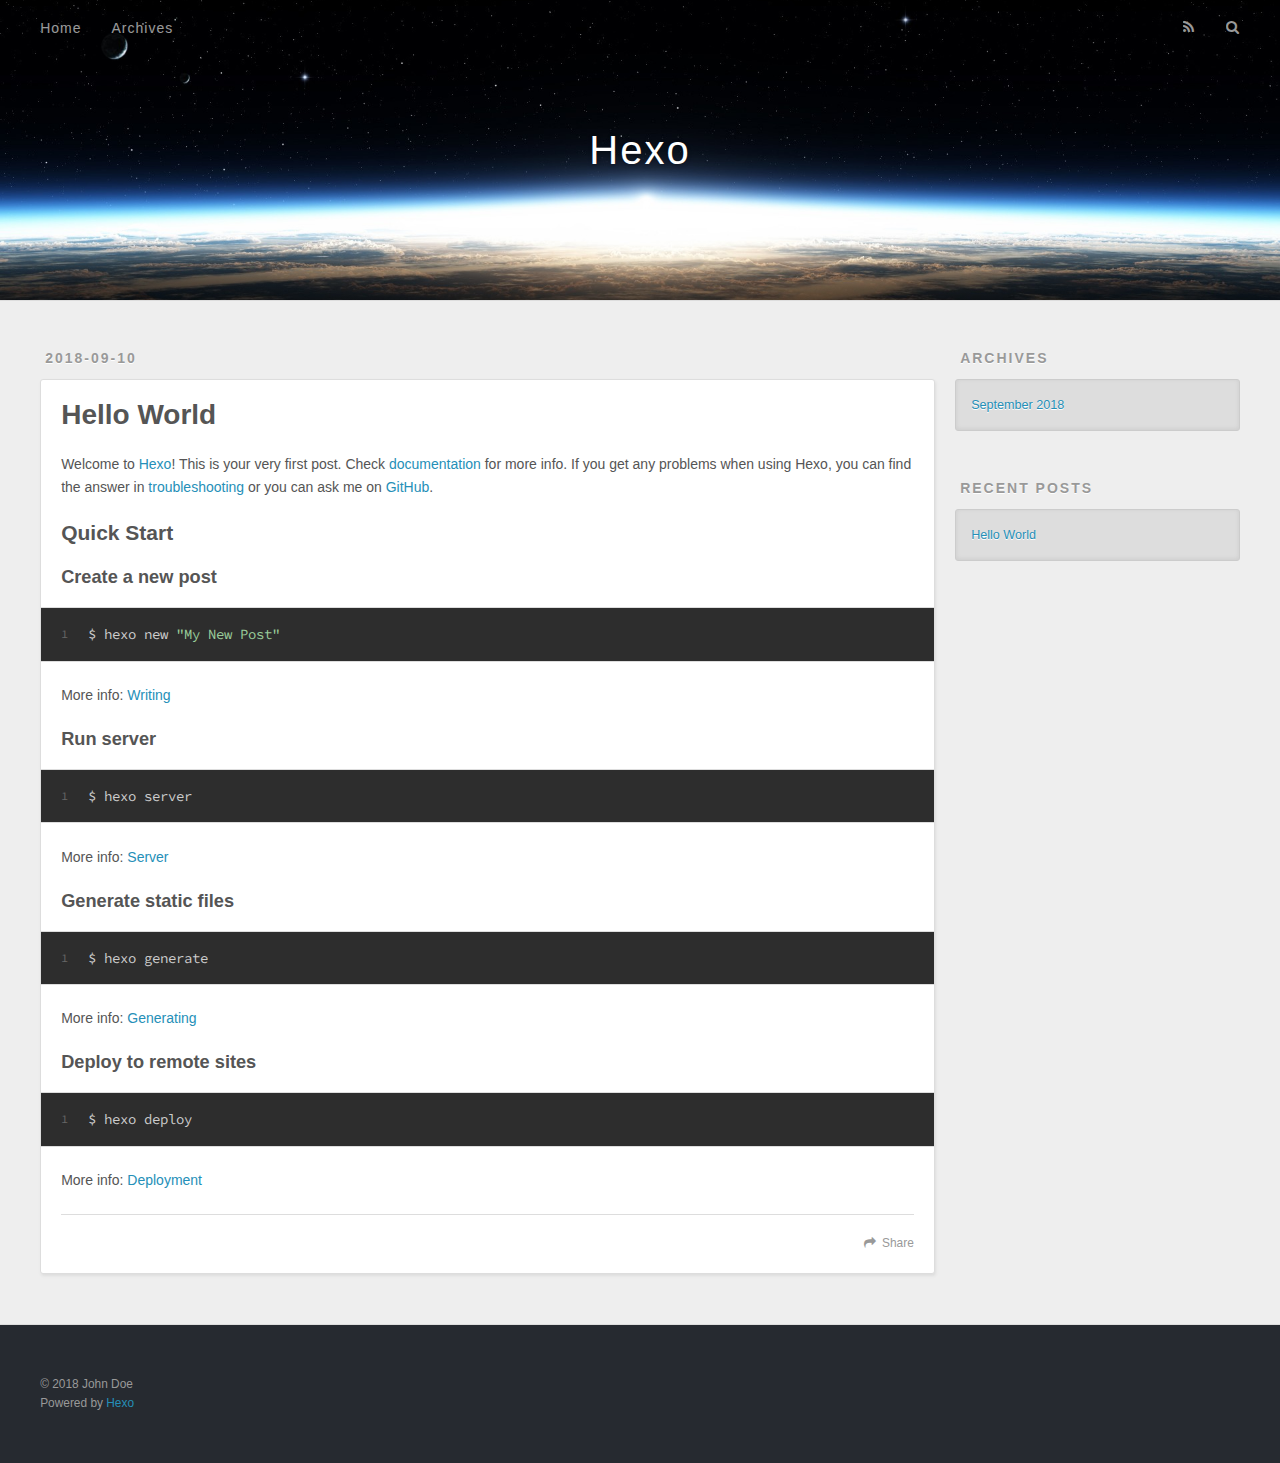
==== index.html @ 46e2b0de "Site updated: 2018-09-10 14:14:48" ====
<!DOCTYPE html>
<html>
<head>
  <meta charset="utf-8">
  

  
  <title>Hexo</title>
  <meta name="viewport" content="width=device-width, initial-scale=1, maximum-scale=1">
  <meta property="og:type" content="website">
<meta property="og:title" content="Hexo">
<meta property="og:url" content="http://yoursite.com/index.html">
<meta property="og:site_name" content="Hexo">
<meta property="og:locale" content="default">
<meta name="twitter:card" content="summary">
<meta name="twitter:title" content="Hexo">
  
    <link rel="alternate" href="/atom.xml" title="Hexo" type="application/atom+xml">
  
  
    <link rel="icon" href="/favicon.png">
  
  
    <link href="//fonts.googleapis.com/css?family=Source+Code+Pro" rel="stylesheet" type="text/css">
  
  <link rel="stylesheet" href="/css/style.css">
</head>

<body>
  <div id="container">
    <div id="wrap">
      <header id="header">
  <div id="banner"></div>
  <div id="header-outer" class="outer">
    <div id="header-title" class="inner">
      <h1 id="logo-wrap">
        <a href="/" id="logo">Hexo</a>
      </h1>
      
    </div>
    <div id="header-inner" class="inner">
      <nav id="main-nav">
        <a id="main-nav-toggle" class="nav-icon"></a>
        
          <a class="main-nav-link" href="/">Home</a>
        
          <a class="main-nav-link" href="/archives">Archives</a>
        
      </nav>
      <nav id="sub-nav">
        
          <a id="nav-rss-link" class="nav-icon" href="/atom.xml" title="RSS Feed"></a>
        
        <a id="nav-search-btn" class="nav-icon" title="Search"></a>
      </nav>
      <div id="search-form-wrap">
        <form action="//google.com/search" method="get" accept-charset="UTF-8" class="search-form"><input type="search" name="q" class="search-form-input" placeholder="Search"><button type="submit" class="search-form-submit">&#xF002;</button><input type="hidden" name="sitesearch" value="http://yoursite.com"></form>
      </div>
    </div>
  </div>
</header>
      <div class="outer">
        <section id="main">
  
    <article id="post-hello-world" class="article article-type-post" itemscope itemprop="blogPost">
  <div class="article-meta">
    <a href="/2018/09/10/hello-world/" class="article-date">
  <time datetime="2018-09-10T01:48:00.500Z" itemprop="datePublished">2018-09-10</time>
</a>
    
  </div>
  <div class="article-inner">
    
    
      <header class="article-header">
        
  
    <h1 itemprop="name">
      <a class="article-title" href="/2018/09/10/hello-world/">Hello World</a>
    </h1>
  

      </header>
    
    <div class="article-entry" itemprop="articleBody">
      
        <p>Welcome to <a href="https://hexo.io/" target="_blank" rel="noopener">Hexo</a>! This is your very first post. Check <a href="https://hexo.io/docs/" target="_blank" rel="noopener">documentation</a> for more info. If you get any problems when using Hexo, you can find the answer in <a href="https://hexo.io/docs/troubleshooting.html" target="_blank" rel="noopener">troubleshooting</a> or you can ask me on <a href="https://github.com/hexojs/hexo/issues" target="_blank" rel="noopener">GitHub</a>.</p>
<h2 id="Quick-Start"><a href="#Quick-Start" class="headerlink" title="Quick Start"></a>Quick Start</h2><h3 id="Create-a-new-post"><a href="#Create-a-new-post" class="headerlink" title="Create a new post"></a>Create a new post</h3><figure class="highlight bash"><table><tr><td class="gutter"><pre><span class="line">1</span><br></pre></td><td class="code"><pre><span class="line">$ hexo new <span class="string">"My New Post"</span></span><br></pre></td></tr></table></figure>
<p>More info: <a href="https://hexo.io/docs/writing.html" target="_blank" rel="noopener">Writing</a></p>
<h3 id="Run-server"><a href="#Run-server" class="headerlink" title="Run server"></a>Run server</h3><figure class="highlight bash"><table><tr><td class="gutter"><pre><span class="line">1</span><br></pre></td><td class="code"><pre><span class="line">$ hexo server</span><br></pre></td></tr></table></figure>
<p>More info: <a href="https://hexo.io/docs/server.html" target="_blank" rel="noopener">Server</a></p>
<h3 id="Generate-static-files"><a href="#Generate-static-files" class="headerlink" title="Generate static files"></a>Generate static files</h3><figure class="highlight bash"><table><tr><td class="gutter"><pre><span class="line">1</span><br></pre></td><td class="code"><pre><span class="line">$ hexo generate</span><br></pre></td></tr></table></figure>
<p>More info: <a href="https://hexo.io/docs/generating.html" target="_blank" rel="noopener">Generating</a></p>
<h3 id="Deploy-to-remote-sites"><a href="#Deploy-to-remote-sites" class="headerlink" title="Deploy to remote sites"></a>Deploy to remote sites</h3><figure class="highlight bash"><table><tr><td class="gutter"><pre><span class="line">1</span><br></pre></td><td class="code"><pre><span class="line">$ hexo deploy</span><br></pre></td></tr></table></figure>
<p>More info: <a href="https://hexo.io/docs/deployment.html" target="_blank" rel="noopener">Deployment</a></p>

      
    </div>
    <footer class="article-footer">
      <a data-url="http://yoursite.com/2018/09/10/hello-world/" data-id="cjlvmq4vu0000yovzujgvugyr" class="article-share-link">Share</a>
      
      
    </footer>
  </div>
  
</article>


  


</section>
        
          <aside id="sidebar">
  
    

  
    

  
    
  
    
  <div class="widget-wrap">
    <h3 class="widget-title">Archives</h3>
    <div class="widget">
      <ul class="archive-list"><li class="archive-list-item"><a class="archive-list-link" href="/archives/2018/09/">September 2018</a></li></ul>
    </div>
  </div>


  
    
  <div class="widget-wrap">
    <h3 class="widget-title">Recent Posts</h3>
    <div class="widget">
      <ul>
        
          <li>
            <a href="/2018/09/10/hello-world/">Hello World</a>
          </li>
        
      </ul>
    </div>
  </div>

  
</aside>
        
      </div>
      <footer id="footer">
  
  <div class="outer">
    <div id="footer-info" class="inner">
      &copy; 2018 John Doe<br>
      Powered by <a href="http://hexo.io/" target="_blank">Hexo</a>
    </div>
  </div>
</footer>
    </div>
    <nav id="mobile-nav">
  
    <a href="/" class="mobile-nav-link">Home</a>
  
    <a href="/archives" class="mobile-nav-link">Archives</a>
  
</nav>
    

<script src="//ajax.googleapis.com/ajax/libs/jquery/2.0.3/jquery.min.js"></script>


  <link rel="stylesheet" href="/fancybox/jquery.fancybox.css">
  <script src="/fancybox/jquery.fancybox.pack.js"></script>


<script src="/js/script.js"></script>



  </div>
</body>
</html>
---- css/style.css ----
body {
  width: 100%;
}
body:before,
body:after {
  content: "";
  display: table;
}
body:after {
  clear: both;
}
html,
body,
div,
span,
applet,
object,
iframe,
h1,
h2,
h3,
h4,
h5,
h6,
p,
blockquote,
pre,
a,
abbr,
acronym,
address,
big,
cite,
code,
del,
dfn,
em,
img,
ins,
kbd,
q,
s,
samp,
small,
strike,
strong,
sub,
sup,
tt,
var,
dl,
dt,
dd,
ol,
ul,
li,
fieldset,
form,
label,
legend,
table,
caption,
tbody,
tfoot,
thead,
tr,
th,
td {
  margin: 0;
  padding: 0;
  border: 0;
  outline: 0;
  font-weight: inherit;
  font-style: inherit;
  font-family: inherit;
  font-size: 100%;
  vertical-align: baseline;
}
body {
  line-height: 1;
  color: #000;
  background: #fff;
}
ol,
ul {
  list-style: none;
}
table {
  border-collapse: separate;
  border-spacing: 0;
  vertical-align: middle;
}
caption,
th,
td {
  text-align: left;
  font-weight: normal;
  vertical-align: middle;
}
a img {
  border: none;
}
input,
button {
  margin: 0;
  padding: 0;
}
input::-moz-focus-inner,
button::-moz-focus-inner {
  border: 0;
  padding: 0;
}
@font-face {
  font-family: FontAwesome;
  font-style: normal;
  font-weight: normal;
  src: url("fonts/fontawesome-webfont.eot?v=#4.0.3");
  src: url("fonts/fontawesome-webfont.eot?#iefix&v=#4.0.3") format("embedded-opentype"), url("fonts/fontawesome-webfont.woff?v=#4.0.3") format("woff"), url("fonts/fontawesome-webfont.ttf?v=#4.0.3") format("truetype"), url("fonts/fontawesome-webfont.svg#fontawesomeregular?v=#4.0.3") format("svg");
}
html,
body,
#container {
  height: 100%;
}
body {
  background: #eee;
  font: 14px -apple-system, BlinkMacSystemFont, "Segoe UI", "Roboto", "Oxygen", "Ubuntu", "Cantarell", "Fira Sans", "Droid Sans", "Helvetica Neue", sans-serif;
  -webkit-text-size-adjust: 100%;
}
.outer {
  max-width: 1220px;
  margin: 0 auto;
  padding: 0 20px;
}
.outer:before,
.outer:after {
  content: "";
  display: table;
}
.outer:after {
  clear: both;
}
.inner {
  display: inline;
  float: left;
  width: 98.33333333333333%;
  margin: 0 0.833333333333333%;
}
.left,
.alignleft {
  float: left;
}
.right,
.alignright {
  float: right;
}
.clear {
  clear: both;
}
#container {
  position: relative;
}
.mobile-nav-on {
  overflow: hidden;
}
#wrap {
  height: 100%;
  width: 100%;
  position: absolute;
  top: 0;
  left: 0;
  -webkit-transition: 0.2s ease-out;
  -moz-transition: 0.2s ease-out;
  -ms-transition: 0.2s ease-out;
  transition: 0.2s ease-out;
  z-index: 1;
  background: #eee;
}
.mobile-nav-on #wrap {
  left: 280px;
}
@media screen and (min-width: 768px) {
  #main {
    display: inline;
    float: left;
    width: 73.33333333333333%;
    margin: 0 0.833333333333333%;
  }
}
.article-date,
.article-category-link,
.archive-year,
.widget-title {
  text-decoration: none;
  text-transform: uppercase;
  letter-spacing: 2px;
  color: #999;
  margin-bottom: 1em;
  margin-left: 5px;
  line-height: 1em;
  text-shadow: 0 1px #fff;
  font-weight: bold;
}
.article-inner,
.archive-article-inner {
  background: #fff;
  -webkit-box-shadow: 1px 2px 3px #ddd;
  box-shadow: 1px 2px 3px #ddd;
  border: 1px solid #ddd;
  border-radius: 3px;
}
.article-entry h1,
.widget h1 {
  font-size: 2em;
}
.article-entry h2,
.widget h2 {
  font-size: 1.5em;
}
.article-entry h3,
.widget h3 {
  font-size: 1.3em;
}
.article-entry h4,
.widget h4 {
  font-size: 1.2em;
}
.article-entry h5,
.widget h5 {
  font-size: 1em;
}
.article-entry h6,
.widget h6 {
  font-size: 1em;
  color: #999;
}
.article-entry hr,
.widget hr {
  border: 1px dashed #ddd;
}
.article-entry strong,
.widget strong {
  font-weight: bold;
}
.article-entry em,
.widget em,
.article-entry cite,
.widget cite {
  font-style: italic;
}
.article-entry sup,
.widget sup,
.article-entry sub,
.widget sub {
  font-size: 0.75em;
  line-height: 0;
  position: relative;
  vertical-align: baseline;
}
.article-entry sup,
.widget sup {
  top: -0.5em;
}
.article-entry sub,
.widget sub {
  bottom: -0.2em;
}
.article-entry small,
.widget small {
  font-size: 0.85em;
}
.article-entry acronym,
.widget acronym,
.article-entry abbr,
.widget abbr {
  border-bottom: 1px dotted;
}
.article-entry ul,
.widget ul,
.article-entry ol,
.widget ol,
.article-entry dl,
.widget dl {
  margin: 0 20px;
  line-height: 1.6em;
}
.article-entry ul ul,
.widget ul ul,
.article-entry ol ul,
.widget ol ul,
.article-entry ul ol,
.widget ul ol,
.article-entry ol ol,
.widget ol ol {
  margin-top: 0;
  margin-bottom: 0;
}
.article-entry ul,
.widget ul {
  list-style: disc;
}
.article-entry ol,
.widget ol {
  list-style: decimal;
}
.article-entry dt,
.widget dt {
  font-weight: bold;
}
#header {
  height: 300px;
  position: relative;
  border-bottom: 1px solid #ddd;
}
#header:before,
#header:after {
  content: "";
  position: absolute;
  left: 0;
  right: 0;
  height: 40px;
}
#header:before {
  top: 0;
  background: -webkit-linear-gradient(rgba(0,0,0,0.2), transparent);
  background: -moz-linear-gradient(rgba(0,0,0,0.2), transparent);
  background: -ms-linear-gradient(rgba(0,0,0,0.2), transparent);
  background: linear-gradient(rgba(0,0,0,0.2), transparent);
}
#header:after {
  bottom: 0;
  background: -webkit-linear-gradient(transparent, rgba(0,0,0,0.2));
  background: -moz-linear-gradient(transparent, rgba(0,0,0,0.2));
  background: -ms-linear-gradient(transparent, rgba(0,0,0,0.2));
  background: linear-gradient(transparent, rgba(0,0,0,0.2));
}
#header-outer {
  height: 100%;
  position: relative;
}
#header-inner {
  position: relative;
  overflow: hidden;
}
#banner {
  position: absolute;
  top: 0;
  left: 0;
  width: 100%;
  height: 100%;
  background: url("images/banner.jpg") center #000;
  -webkit-background-size: cover;
  -moz-background-size: cover;
  background-size: cover;
  z-index: -1;
}
#header-title {
  text-align: center;
  height: 40px;
  position: absolute;
  top: 50%;
  left: 0;
  margin-top: -20px;
}
#logo,
#subtitle {
  text-decoration: none;
  color: #fff;
  font-weight: 300;
  text-shadow: 0 1px 4px rgba(0,0,0,0.3);
}
#logo {
  font-size: 40px;
  line-height: 40px;
  letter-spacing: 2px;
}
#subtitle {
  font-size: 16px;
  line-height: 16px;
  letter-spacing: 1px;
}
#subtitle-wrap {
  margin-top: 16px;
}
#main-nav {
  float: left;
  margin-left: -15px;
}
.nav-icon,
.main-nav-link {
  float: left;
  color: #fff;
  opacity: 0.6;
  text-decoration: none;
  text-shadow: 0 1px rgba(0,0,0,0.2);
  -webkit-transition: opacity 0.2s;
  -moz-transition: opacity 0.2s;
  -ms-transition: opacity 0.2s;
  transition: opacity 0.2s;
  display: block;
  padding: 20px 15px;
}
.nav-icon:hover,
.main-nav-link:hover {
  opacity: 1;
}
.nav-icon {
  font-family: FontAwesome;
  text-align: center;
  font-size: 14px;
  width: 14px;
  height: 14px;
  padding: 20px 15px;
  position: relative;
  cursor: pointer;
}
.main-nav-link {
  font-weight: 300;
  letter-spacing: 1px;
}
@media screen and (max-width: 479px) {
  .main-nav-link {
    display: none;
  }
}
#main-nav-toggle {
  display: none;
}
#main-nav-toggle:before {
  content: "\f0c9";
}
@media screen and (max-width: 479px) {
  #main-nav-toggle {
    display: block;
  }
}
#sub-nav {
  float: right;
  margin-right: -15px;
}
#nav-rss-link:before {
  content: "\f09e";
}
#nav-search-btn:before {
  content: "\f002";
}
#search-form-wrap {
  position: absolute;
  top: 15px;
  width: 150px;
  height: 30px;
  right: -150px;
  opacity: 0;
  -webkit-transition: 0.2s ease-out;
  -moz-transition: 0.2s ease-out;
  -ms-transition: 0.2s ease-out;
  transition: 0.2s ease-out;
}
#search-form-wrap.on {
  opacity: 1;
  right: 0;
}
@media screen and (max-width: 479px) {
  #search-form-wrap {
    width: 100%;
    right: -100%;
  }
}
.search-form {
  position: absolute;
  top: 0;
  left: 0;
  right: 0;
  background: #fff;
  padding: 5px 15px;
  border-radius: 15px;
  -webkit-box-shadow: 0 0 10px rgba(0,0,0,0.3);
  box-shadow: 0 0 10px rgba(0,0,0,0.3);
}
.search-form-input {
  border: none;
  background: none;
  color: #555;
  width: 100%;
  font: 13px -apple-system, BlinkMacSystemFont, "Segoe UI", "Roboto", "Oxygen", "Ubuntu", "Cantarell", "Fira Sans", "Droid Sans", "Helvetica Neue", sans-serif;
  outline: none;
}
.search-form-input::-webkit-search-results-decoration,
.search-form-input::-webkit-search-cancel-button {
  -webkit-appearance: none;
}
.search-form-submit {
  position: absolute;
  top: 50%;
  right: 10px;
  margin-top: -7px;
  font: 13px FontAwesome;
  border: none;
  background: none;
  color: #bbb;
  cursor: pointer;
}
.search-form-submit:hover,
.search-form-submit:focus {
  color: #777;
}
.article {
  margin: 50px 0;
}
.article-inner {
  overflow: hidden;
}
.article-meta:before,
.article-meta:after {
  content: "";
  display: table;
}
.article-meta:after {
  clear: both;
}
.article-date {
  float: left;
}
.article-category {
  float: left;
  line-height: 1em;
  color: #ccc;
  text-shadow: 0 1px #fff;
  margin-left: 8px;
}
.article-category:before {
  content: "\2022";
}
.article-category-link {
  margin: 0 12px 1em;
}
.article-header {
  padding: 20px 20px 0;
}
.article-title {
  text-decoration: none;
  font-size: 2em;
  font-weight: bold;
  color: #555;
  line-height: 1.1em;
  -webkit-transition: color 0.2s;
  -moz-transition: color 0.2s;
  -ms-transition: color 0.2s;
  transition: color 0.2s;
}
a.article-title:hover {
  color: #258fb8;
}
.article-entry {
  color: #555;
  padding: 0 20px;
}
.article-entry:before,
.article-entry:after {
  content: "";
  display: table;
}
.article-entry:after {
  clear: both;
}
.article-entry p,
.article-entry table {
  line-height: 1.6em;
  margin: 1.6em 0;
}
.article-entry h1,
.article-entry h2,
.article-entry h3,
.article-entry h4,
.article-entry h5,
.article-entry h6 {
  font-weight: bold;
}
.article-entry h1,
.article-entry h2,
.article-entry h3,
.article-entry h4,
.article-entry h5,
.article-entry h6 {
  line-height: 1.1em;
  margin: 1.1em 0;
}
.article-entry a {
  color: #258fb8;
  text-decoration: none;
}
.article-entry a:hover {
  text-decoration: underline;
}
.article-entry ul,
.article-entry ol,
.article-entry dl {
  margin-top: 1.6em;
  margin-bottom: 1.6em;
}
.article-entry img,
.article-entry video {
  max-width: 100%;
  height: auto;
  display: block;
  margin: auto;
}
.article-entry iframe {
  border: none;
}
.article-entry table {
  width: 100%;
  border-collapse: collapse;
  border-spacing: 0;
}
.article-entry th {
  font-weight: bold;
  border-bottom: 3px solid #ddd;
  padding-bottom: 0.5em;
}
.article-entry td {
  border-bottom: 1px solid #ddd;
  padding: 10px 0;
}
.article-entry blockquote {
  font-family: Georgia, "Times New Roman", serif;
  font-size: 1.4em;
  margin: 1.6em 20px;
  text-align: center;
}
.article-entry blockquote footer {
  font-size: 14px;
  margin: 1.6em 0;
  font-family: -apple-system, BlinkMacSystemFont, "Segoe UI", "Roboto", "Oxygen", "Ubuntu", "Cantarell", "Fira Sans", "Droid Sans", "Helvetica Neue", sans-serif;
}
.article-entry blockquote footer cite:before {
  content: "—";
  padding: 0 0.5em;
}
.article-entry .pullquote {
  text-align: left;
  width: 45%;
  margin: 0;
}
.article-entry .pullquote.left {
  margin-left: 0.5em;
  margin-right: 1em;
}
.article-entry .pullquote.right {
  margin-right: 0.5em;
  margin-left: 1em;
}
.article-entry .caption {
  color: #999;
  display: block;
  font-size: 0.9em;
  margin-top: 0.5em;
  position: relative;
  text-align: center;
}
.article-entry .video-container {
  position: relative;
  padding-top: 56.25%;
  height: 0;
  overflow: hidden;
}
.article-entry .video-container iframe,
.article-entry .video-container object,
.article-entry .video-container embed {
  position: absolute;
  top: 0;
  left: 0;
  width: 100%;
  height: 100%;
  margin-top: 0;
}
.article-more-link a {
  display: inline-block;
  line-height: 1em;
  padding: 6px 15px;
  border-radius: 15px;
  background: #eee;
  color: #999;
  text-shadow: 0 1px #fff;
  text-decoration: none;
}
.article-more-link a:hover {
  background: #258fb8;
  color: #fff;
  text-decoration: none;
  text-shadow: 0 1px #1e7293;
}
.article-footer {
  font-size: 0.85em;
  line-height: 1.6em;
  border-top: 1px solid #ddd;
  padding-top: 1.6em;
  margin: 0 20px 20px;
}
.article-footer:before,
.article-footer:after {
  content: "";
  display: table;
}
.article-footer:after {
  clear: both;
}
.article-footer a {
  color: #999;
  text-decoration: none;
}
.article-footer a:hover {
  color: #555;
}
.article-tag-list-item {
  float: left;
  margin-right: 10px;
}
.article-tag-list-link:before {
  content: "#";
}
.article-comment-link {
  float: right;
}
.article-comment-link:before {
  content: "\f075";
  font-family: FontAwesome;
  padding-right: 8px;
}
.article-share-link {
  cursor: pointer;
  float: right;
  margin-left: 20px;
}
.article-share-link:before {
  content: "\f064";
  font-family: FontAwesome;
  padding-right: 6px;
}
#article-nav {
  position: relative;
}
#article-nav:before,
#article-nav:after {
  content: "";
  display: table;
}
#article-nav:after {
  clear: both;
}
@media screen and (min-width: 768px) {
  #article-nav {
    margin: 50px 0;
  }
  #article-nav:before {
    width: 8px;
    height: 8px;
    position: absolute;
    top: 50%;
    left: 50%;
    margin-top: -4px;
    margin-left: -4px;
    content: "";
    border-radius: 50%;
    background: #ddd;
    -webkit-box-shadow: 0 1px 2px #fff;
    box-shadow: 0 1px 2px #fff;
  }
}
.article-nav-link-wrap {
  text-decoration: none;
  text-shadow: 0 1px #fff;
  color: #999;
  -webkit-box-sizing: border-box;
  -moz-box-sizing: border-box;
  box-sizing: border-box;
  margin-top: 50px;
  text-align: center;
  display: block;
}
.article-nav-link-wrap:hover {
  color: #555;
}
@media screen and (min-width: 768px) {
  .article-nav-link-wrap {
    width: 50%;
    margin-top: 0;
  }
}
@media screen and (min-width: 768px) {
  #article-nav-newer {
    float: left;
    text-align: right;
    padding-right: 20px;
  }
}
@media screen and (min-width: 768px) {
  #article-nav-older {
    float: right;
    text-align: left;
    padding-left: 20px;
  }
}
.article-nav-caption {
  text-transform: uppercase;
  letter-spacing: 2px;
  color: #ddd;
  line-height: 1em;
  font-weight: bold;
}
#article-nav-newer .article-nav-caption {
  margin-right: -2px;
}
.article-nav-title {
  font-size: 0.85em;
  line-height: 1.6em;
  margin-top: 0.5em;
}
.article-share-box {
  position: absolute;
  display: none;
  background: #fff;
  -webkit-box-shadow: 1px 2px 10px rgba(0,0,0,0.2);
  box-shadow: 1px 2px 10px rgba(0,0,0,0.2);
  border-radius: 3px;
  margin-left: -145px;
  overflow: hidden;
  z-index: 1;
}
.article-share-box.on {
  display: block;
}
.article-share-input {
  width: 100%;
  background: none;
  -webkit-box-sizing: border-box;
  -moz-box-sizing: border-box;
  box-sizing: border-box;
  font: 14px -apple-system, BlinkMacSystemFont, "Segoe UI", "Roboto", "Oxygen", "Ubuntu", "Cantarell", "Fira Sans", "Droid Sans", "Helvetica Neue", sans-serif;
  padding: 0 15px;
  color: #555;
  outline: none;
  border: 1px solid #ddd;
  border-radius: 3px 3px 0 0;
  height: 36px;
  line-height: 36px;
}
.article-share-links {
  background: #eee;
}
.article-share-links:before,
.article-share-links:after {
  content: "";
  display: table;
}
.article-share-links:after {
  clear: both;
}
.article-share-twitter,
.article-share-facebook,
.article-share-pinterest,
.article-share-google {
  width: 50px;
  height: 36px;
  display: block;
  float: left;
  position: relative;
  color: #999;
  text-shadow: 0 1px #fff;
}
.article-share-twitter:before,
.article-share-facebook:before,
.article-share-pinterest:before,
.article-share-google:before {
  font-size: 20px;
  font-family: FontAwesome;
  width: 20px;
  height: 20px;
  position: absolute;
  top: 50%;
  left: 50%;
  margin-top: -10px;
  margin-left: -10px;
  text-align: center;
}
.article-share-twitter:hover,
.article-share-facebook:hover,
.article-share-pinterest:hover,
.article-share-google:hover {
  color: #fff;
}
.article-share-twitter:before {
  content: "\f099";
}
.article-share-twitter:hover {
  background: #00aced;
  text-shadow: 0 1px #008abe;
}
.article-share-facebook:before {
  content: "\f09a";
}
.article-share-facebook:hover {
  background: #3b5998;
  text-shadow: 0 1px #2f477a;
}
.article-share-pinterest:before {
  content: "\f0d2";
}
.article-share-pinterest:hover {
  background: #cb2027;
  text-shadow: 0 1px #a21a1f;
}
.article-share-google:before {
  content: "\f0d5";
}
.article-share-google:hover {
  background: #dd4b39;
  text-shadow: 0 1px #be3221;
}
.article-gallery {
  background: #000;
  position: relative;
}
.article-gallery-photos {
  position: relative;
  overflow: hidden;
}
.article-gallery-img {
  display: none;
  max-width: 100%;
}
.article-gallery-img:first-child {
  display: block;
}
.article-gallery-img.loaded {
  position: absolute;
  display: block;
}
.article-gallery-img img {
  display: block;
  max-width: 100%;
  margin: 0 auto;
}
#comments {
  background: #fff;
  -webkit-box-shadow: 1px 2px 3px #ddd;
  box-shadow: 1px 2px 3px #ddd;
  padding: 20px;
  border: 1px solid #ddd;
  border-radius: 3px;
  margin: 50px 0;
}
#comments a {
  color: #258fb8;
}
.archives-wrap {
  margin: 50px 0;
}
.archives:before,
.archives:after {
  content: "";
  display: table;
}
.archives:after {
  clear: both;
}
.archive-year-wrap {
  margin-bottom: 1em;
}
.archives {
  -webkit-column-gap: 10px;
  -moz-column-gap: 10px;
  column-gap: 10px;
}
@media screen and (min-width: 480px) and (max-width: 767px) {
  .archives {
    -webkit-column-count: 2;
    -moz-column-count: 2;
    column-count: 2;
  }
}
@media screen and (min-width: 768px) {
  .archives {
    -webkit-column-count: 3;
    -moz-column-count: 3;
    column-count: 3;
  }
}
.archive-article {
  -webkit-column-break-inside: avoid;
  page-break-inside: avoid;
  overflow: hidden;
  break-inside: avoid-column;
}
.archive-article-inner {
  padding: 10px;
  margin-bottom: 15px;
}
.archive-article-title {
  text-decoration: none;
  font-weight: bold;
  color: #555;
  -webkit-transition: color 0.2s;
  -moz-transition: color 0.2s;
  -ms-transition: color 0.2s;
  transition: color 0.2s;
  line-height: 1.6em;
}
.archive-article-title:hover {
  color: #258fb8;
}
.archive-article-footer {
  margin-top: 1em;
}
.archive-article-date {
  color: #999;
  text-decoration: none;
  font-size: 0.85em;
  line-height: 1em;
  margin-bottom: 0.5em;
  display: block;
}
#page-nav {
  margin: 50px auto;
  background: #fff;
  -webkit-box-shadow: 1px 2px 3px #ddd;
  box-shadow: 1px 2px 3px #ddd;
  border: 1px solid #ddd;
  border-radius: 3px;
  text-align: center;
  color: #999;
  overflow: hidden;
}
#page-nav:before,
#page-nav:after {
  content: "";
  display: table;
}
#page-nav:after {
  clear: both;
}
#page-nav a,
#page-nav span {
  padding: 10px 20px;
  line-height: 1;
  height: 2ex;
}
#page-nav a {
  color: #999;
  text-decoration: none;
}
#page-nav a:hover {
  background: #999;
  color: #fff;
}
#page-nav .prev {
  float: left;
}
#page-nav .next {
  float: right;
}
#page-nav .page-number {
  display: inline-block;
}
@media screen and (max-width: 479px) {
  #page-nav .page-number {
    display: none;
  }
}
#page-nav .current {
  color: #555;
  font-weight: bold;
}
#page-nav .space {
  color: #ddd;
}
#footer {
  background: #262a30;
  padding: 50px 0;
  border-top: 1px solid #ddd;
  color: #999;
}
#footer a {
  color: #258fb8;
  text-decoration: none;
}
#footer a:hover {
  text-decoration: underline;
}
#footer-info {
  line-height: 1.6em;
  font-size: 0.85em;
}
.article-entry pre,
.article-entry .highlight {
  background: #2d2d2d;
  margin: 0 -20px;
  padding: 15px 20px;
  border-style: solid;
  border-color: #ddd;
  border-width: 1px 0;
  overflow: auto;
  color: #ccc;
  line-height: 22.400000000000002px;
}
.article-entry .highlight .gutter pre,
.article-entry .gist .gist-file .gist-data .line-numbers {
  color: #666;
  font-size: 0.85em;
}
.article-entry pre,
.article-entry code {
  font-family: "Source Code Pro", Consolas, Monaco, Menlo, Consolas, monospace;
}
.article-entry code {
  background: #eee;
  text-shadow: 0 1px #fff;
  padding: 0 0.3em;
}
.article-entry pre code {
  background: none;
  text-shadow: none;
  padding: 0;
}
.article-entry .highlight pre {
  border: none;
  margin: 0;
  padding: 0;
}
.article-entry .highlight table {
  margin: 0;
  width: auto;
}
.article-entry .highlight td {
  border: none;
  padding: 0;
}
.article-entry .highlight figcaption {
  font-size: 0.85em;
  color: #999;
  line-height: 1em;
  margin-bottom: 1em;
}
.article-entry .highlight figcaption:before,
.article-entry .highlight figcaption:after {
  content: "";
  display: table;
}
.article-entry .highlight figcaption:after {
  clear: both;
}
.article-entry .highlight figcaption a {
  float: right;
}
.article-entry .highlight .gutter pre {
  text-align: right;
  padding-right: 20px;
}
.article-entry .highlight .line {
  height: 22.400000000000002px;
}
.article-entry .highlight .line.marked {
  background: #515151;
}
.article-entry .gist {
  margin: 0 -20px;
  border-style: solid;
  border-color: #ddd;
  border-width: 1px 0;
  background: #2d2d2d;
  padding: 15px 20px 15px 0;
}
.article-entry .gist .gist-file {
  border: none;
  font-family: "Source Code Pro", Consolas, Monaco, Menlo, Consolas, monospace;
  margin: 0;
}
.article-entry .gist .gist-file .gist-data {
  background: none;
  border: none;
}
.article-entry .gist .gist-file .gist-data .line-numbers {
  background: none;
  border: none;
  padding: 0 20px 0 0;
}
.article-entry .gist .gist-file .gist-data .line-data {
  padding: 0 !important;
}
.article-entry .gist .gist-file .highlight {
  margin: 0;
  padding: 0;
  border: none;
}
.article-entry .gist .gist-file .gist-meta {
  background: #2d2d2d;
  color: #999;
  font: 0.85em -apple-system, BlinkMacSystemFont, "Segoe UI", "Roboto", "Oxygen", "Ubuntu", "Cantarell", "Fira Sans", "Droid Sans", "Helvetica Neue", sans-serif;
  text-shadow: 0 0;
  padding: 0;
  margin-top: 1em;
  margin-left: 20px;
}
.article-entry .gist .gist-file .gist-meta a {
  color: #258fb8;
  font-weight: normal;
}
.article-entry .gist .gist-file .gist-meta a:hover {
  text-decoration: underline;
}
pre .comment,
pre .title {
  color: #999;
}
pre .variable,
pre .attribute,
pre .tag,
pre .regexp,
pre .ruby .constant,
pre .xml .tag .title,
pre .xml .pi,
pre .xml .doctype,
pre .html .doctype,
pre .css .id,
pre .css .class,
pre .css .pseudo {
  color: #f2777a;
}
pre .number,
pre .preprocessor,
pre .built_in,
pre .literal,
pre .params,
pre .constant {
  color: #f99157;
}
pre .class,
pre .ruby .class .title,
pre .css .rules .attribute {
  color: #9c9;
}
pre .string,
pre .value,
pre .inheritance,
pre .header,
pre .ruby .symbol,
pre .xml .cdata {
  color: #9c9;
}
pre .css .hexcolor {
  color: #6cc;
}
pre .function,
pre .python .decorator,
pre .python .title,
pre .ruby .function .title,
pre .ruby .title .keyword,
pre .perl .sub,
pre .javascript .title,
pre .coffeescript .title {
  color: #69c;
}
pre .keyword,
pre .javascript .function {
  color: #c9c;
}
@media screen and (max-width: 479px) {
  #mobile-nav {
    position: absolute;
    top: 0;
    left: 0;
    width: 280px;
    height: 100%;
    background: #191919;
    border-right: 1px solid #fff;
  }
}
@media screen and (max-width: 479px) {
  .mobile-nav-link {
    display: block;
    color: #999;
    text-decoration: none;
    padding: 15px 20px;
    font-weight: bold;
  }
  .mobile-nav-link:hover {
    color: #fff;
  }
}
@media screen and (min-width: 768px) {
  #sidebar {
    display: inline;
    float: left;
    width: 23.333333333333332%;
    margin: 0 0.833333333333333%;
  }
}
.widget-wrap {
  margin: 50px 0;
}
.widget {
  color: #777;
  text-shadow: 0 1px #fff;
  background: #ddd;
  -webkit-box-shadow: 0 -1px 4px #ccc inset;
  box-shadow: 0 -1px 4px #ccc inset;
  border: 1px solid #ccc;
  padding: 15px;
  border-radius: 3px;
}
.widget a {
  color: #258fb8;
  text-decoration: none;
}
.widget a:hover {
  text-decoration: underline;
}
.widget ul ul,
.widget ol ul,
.widget dl ul,
.widget ul ol,
.widget ol ol,
.widget dl ol,
.widget ul dl,
.widget ol dl,
.widget dl dl {
  margin-left: 15px;
  list-style: disc;
}
.widget {
  line-height: 1.6em;
  word-wrap: break-word;
  font-size: 0.9em;
}
.widget ul,
.widget ol {
  list-style: none;
  margin: 0;
}
.widget ul ul,
.widget ol ul,
.widget ul ol,
.widget ol ol {
  margin: 0 20px;
}
.widget ul ul,
.widget ol ul {
  list-style: disc;
}
.widget ul ol,
.widget ol ol {
  list-style: decimal;
}
.category-list-count,
.tag-list-count,
.archive-list-count {
  padding-left: 5px;
  color: #999;
  font-size: 0.85em;
}
.category-list-count:before,
.tag-list-count:before,
.archive-list-count:before {
  content: "(";
}
.category-list-count:after,
.tag-list-count:after,
.archive-list-count:after {
  content: ")";
}
.tagcloud a {
  margin-right: 5px;
  display: inline-block;
}
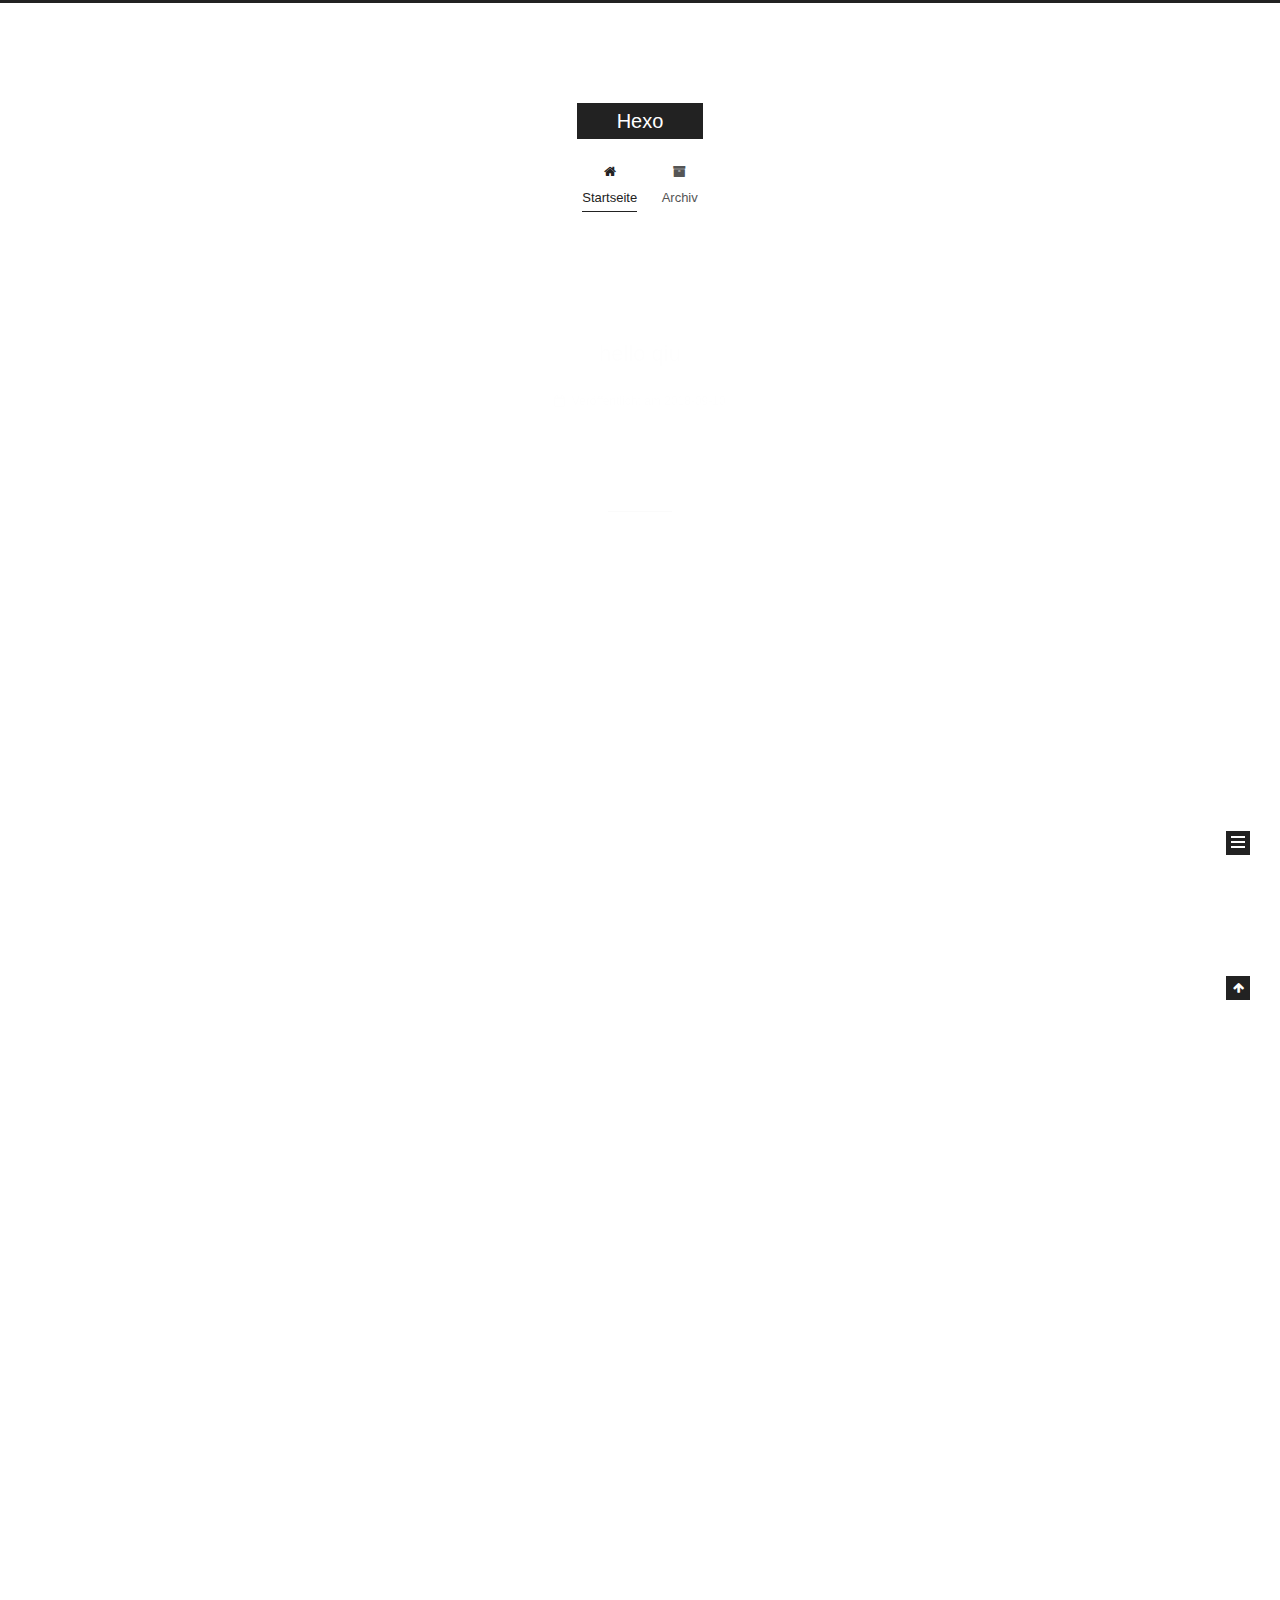
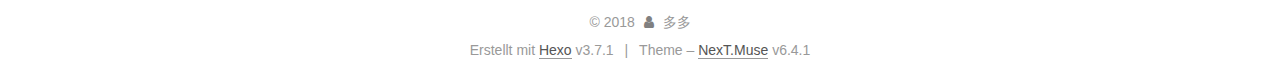
==== commit e3639c69: "Site updated: 2018-09-10 18:21:15" ====
--- a/index.html
+++ b/index.html
@@ -1,12 +1,113 @@
 <!DOCTYPE html>
-<html>
+
+
+
+
+
+
+
+
+
+
+
+
+  
+
+
+<html class="theme-next muse use-motion" lang="">
 <head>
-  <meta charset="utf-8">
-  
-
-  
-  <title>Hexo</title>
-  <meta name="viewport" content="width=device-width, initial-scale=1, maximum-scale=1">
+  <meta charset="UTF-8"/>
+<meta http-equiv="X-UA-Compatible" content="IE=edge" />
+<meta name="viewport" content="width=device-width, initial-scale=1, maximum-scale=2"/>
+<meta name="theme-color" content="#222">
+
+
+
+
+
+
+
+
+
+
+
+
+<meta http-equiv="Cache-Control" content="no-transform" />
+<meta http-equiv="Cache-Control" content="no-siteapp" />
+
+
+
+
+
+
+
+
+
+
+
+
+
+
+
+
+
+
+
+
+
+
+<link href="/lib/font-awesome/css/font-awesome.min.css?v=4.6.2" rel="stylesheet" type="text/css" />
+
+<link href="/css/main.css?v=6.4.1" rel="stylesheet" type="text/css" />
+
+
+  <link rel="apple-touch-icon" sizes="180x180" href="/images/apple-touch-icon-next.png?v=6.4.1">
+
+
+  <link rel="icon" type="image/png" sizes="32x32" href="/images/favicon-32x32-next.png?v=6.4.1">
+
+
+  <link rel="icon" type="image/png" sizes="16x16" href="/images/favicon-16x16-next.png?v=6.4.1">
+
+
+  <link rel="mask-icon" href="/images/logo.svg?v=6.4.1" color="#222">
+
+
+
+
+
+
+
+
+
+<script type="text/javascript" id="hexo.configurations">
+  var NexT = window.NexT || {};
+  var CONFIG = {
+    root: '/',
+    scheme: 'Muse',
+    version: '6.4.1',
+    sidebar: {"position":"left","display":"post","offset":12,"b2t":false,"scrollpercent":false,"onmobile":false},
+    fancybox: false,
+    fastclick: false,
+    lazyload: false,
+    tabs: true,
+    motion: {"enable":true,"async":false,"transition":{"post_block":"fadeIn","post_header":"slideDownIn","post_body":"slideDownIn","coll_header":"slideLeftIn","sidebar":"slideUpIn"}},
+    algolia: {
+      applicationID: '',
+      apiKey: '',
+      indexName: '',
+      hits: {"per_page":10},
+      labels: {"input_placeholder":"Search for Posts","hits_empty":"We didn't find any results for the search: ${query}","hits_stats":"${hits} results found in ${time} ms"}
+    }
+  };
+</script>
+
+
+  
+
+
+
+
   <meta property="og:type" content="website">
 <meta property="og:title" content="Hexo">
 <meta property="og:url" content="http://yoursite.com/index.html">
@@ -14,77 +115,386 @@
 <meta property="og:locale" content="default">
 <meta name="twitter:card" content="summary">
 <meta name="twitter:title" content="Hexo">
-  
-    <link rel="alternate" href="/atom.xml" title="Hexo" type="application/atom+xml">
-  
-  
-    <link rel="icon" href="/favicon.png">
-  
-  
-    <link href="//fonts.googleapis.com/css?family=Source+Code+Pro" rel="stylesheet" type="text/css">
-  
-  <link rel="stylesheet" href="/css/style.css">
+
+
+
+
+
+
+  <link rel="canonical" href="http://yoursite.com/"/>
+
+
+
+<script type="text/javascript" id="page.configurations">
+  CONFIG.page = {
+    sidebar: "",
+  };
+</script>
+
+  <title>Hexo</title>
+  
+
+
+
+
+
+
+
+
+
+  <noscript>
+  <style type="text/css">
+    .use-motion .motion-element,
+    .use-motion .brand,
+    .use-motion .menu-item,
+    .sidebar-inner,
+    .use-motion .post-block,
+    .use-motion .pagination,
+    .use-motion .comments,
+    .use-motion .post-header,
+    .use-motion .post-body,
+    .use-motion .collection-title { opacity: initial; }
+
+    .use-motion .logo,
+    .use-motion .site-title,
+    .use-motion .site-subtitle {
+      opacity: initial;
+      top: initial;
+    }
+
+    .use-motion {
+      .logo-line-before i { left: initial; }
+      .logo-line-after i { right: initial; }
+    }
+  </style>
+</noscript>
+
 </head>
 
-<body>
-  <div id="container">
-    <div id="wrap">
-      <header id="header">
-  <div id="banner"></div>
-  <div id="header-outer" class="outer">
-    <div id="header-title" class="inner">
-      <h1 id="logo-wrap">
-        <a href="/" id="logo">Hexo</a>
-      </h1>
-      
+<body itemscope itemtype="http://schema.org/WebPage" lang="default">
+
+  
+  
+    
+  
+
+  <div class="container sidebar-position-left 
+  page-home">
+    <div class="headband"></div>
+
+    <header id="header" class="header" itemscope itemtype="http://schema.org/WPHeader">
+      <div class="header-inner"><div class="site-brand-wrapper">
+  <div class="site-meta ">
+    
+
+    <div class="custom-logo-site-title">
+      <a href="/" class="brand" rel="start">
+        <span class="logo-line-before"><i></i></span>
+        <span class="site-title">Hexo</span>
+        <span class="logo-line-after"><i></i></span>
+      </a>
     </div>
-    <div id="header-inner" class="inner">
-      <nav id="main-nav">
-        <a id="main-nav-toggle" class="nav-icon"></a>
-        
-          <a class="main-nav-link" href="/">Home</a>
-        
-          <a class="main-nav-link" href="/archives">Archives</a>
-        
-      </nav>
-      <nav id="sub-nav">
-        
-          <a id="nav-rss-link" class="nav-icon" href="/atom.xml" title="RSS Feed"></a>
-        
-        <a id="nav-search-btn" class="nav-icon" title="Search"></a>
-      </nav>
-      <div id="search-form-wrap">
-        <form action="//google.com/search" method="get" accept-charset="UTF-8" class="search-form"><input type="search" name="q" class="search-form-input" placeholder="Search"><button type="submit" class="search-form-submit">&#xF002;</button><input type="hidden" name="sitesearch" value="http://yoursite.com"></form>
-      </div>
+    
+  </div>
+
+  <div class="site-nav-toggle">
+    <button aria-label="Toggle navigation bar">
+      <span class="btn-bar"></span>
+      <span class="btn-bar"></span>
+      <span class="btn-bar"></span>
+    </button>
+  </div>
+</div>
+
+
+
+<nav class="site-nav">
+  
+    <ul id="menu" class="menu">
+      
+        
+        
+        
+          
+          <li class="menu-item menu-item-home menu-item-active">
+    <a href="/" rel="section">
+      <i class="menu-item-icon fa fa-fw fa-home"></i> <br />Startseite</a>
+  </li>
+        
+        
+        
+          
+          <li class="menu-item menu-item-archives">
+    <a href="/archives/" rel="section">
+      <i class="menu-item-icon fa fa-fw fa-archive"></i> <br />Archiv</a>
+  </li>
+
+      
+      
+    </ul>
+  
+
+  
+    
+
+  
+
+  
+</nav>
+
+
+
+  
+
+
+
+</div>
+    </header>
+
+    
+
+
+    <main id="main" class="main">
+      <div class="main-inner">
+        <div class="content-wrap">
+          
+          <div id="content" class="content">
+            
+  <section id="posts" class="posts-expand">
+    
+      
+
+  
+
+  
+  
+  
+
+  
+
+  <article class="post post-type-normal" itemscope itemtype="http://schema.org/Article">
+  
+  
+  
+  <div class="post-block">
+    <link itemprop="mainEntityOfPage" href="http://yoursite.com/2018/09/10/hello-qiu/">
+
+    <span hidden itemprop="author" itemscope itemtype="http://schema.org/Person">
+      <meta itemprop="name" content="多多">
+      <meta itemprop="description" content="">
+      <meta itemprop="image" content="/images/avatar.gif">
+    </span>
+
+    <span hidden itemprop="publisher" itemscope itemtype="http://schema.org/Organization">
+      <meta itemprop="name" content="Hexo">
+    </span>
+
+    
+      <header class="post-header">
+
+        
+        
+          <h1 class="post-title" itemprop="name headline">
+                
+                <a class="post-title-link" href="/2018/09/10/hello-qiu/" itemprop="url">
+                  hello qiu
+                </a>
+              
+            
+          </h1>
+        
+
+        <div class="post-meta">
+          <span class="post-time">
+
+            
+            
+            
+
+            
+              <span class="post-meta-item-icon">
+                <i class="fa fa-calendar-o"></i>
+              </span>
+              
+                <span class="post-meta-item-text">Veröffentlicht am</span>
+              
+
+              
+                
+              
+
+              <time title="Post created: 2018-09-10 17:55:34" itemprop="dateCreated datePublished" datetime="2018-09-10T17:55:34+08:00">2018-09-10</time>
+            
+
+            
+          </span>
+
+          
+
+          
+            
+          
+
+          
+          
+
+          
+
+          
+
+          
+
+        </div>
+      </header>
+    
+
+    
+    
+    
+    <div class="post-body" itemprop="articleBody">
+
+      
+      
+
+      
+        
+          
+            
+          
+        
+      
     </div>
+
+    
+
+    
+    
+    
+
+    
+
+    
+
+    
+
+    <footer class="post-footer">
+      
+
+      
+
+      
+
+      
+      
+        <div class="post-eof"></div>
+      
+    </footer>
   </div>
-</header>
-      <div class="outer">
-        <section id="main">
-  
-    <article id="post-hello-world" class="article article-type-post" itemscope itemprop="blogPost">
-  <div class="article-meta">
-    <a href="/2018/09/10/hello-world/" class="article-date">
-  <time datetime="2018-09-10T01:48:00.500Z" itemprop="datePublished">2018-09-10</time>
-</a>
-    
-  </div>
-  <div class="article-inner">
-    
-    
-      <header class="article-header">
-        
-  
-    <h1 itemprop="name">
-      <a class="article-title" href="/2018/09/10/hello-world/">Hello World</a>
-    </h1>
-  
-
+  
+  
+  
+  </article>
+
+
+    
+      
+
+  
+
+  
+  
+  
+
+  
+
+  <article class="post post-type-normal" itemscope itemtype="http://schema.org/Article">
+  
+  
+  
+  <div class="post-block">
+    <link itemprop="mainEntityOfPage" href="http://yoursite.com/2018/09/10/hello-world/">
+
+    <span hidden itemprop="author" itemscope itemtype="http://schema.org/Person">
+      <meta itemprop="name" content="多多">
+      <meta itemprop="description" content="">
+      <meta itemprop="image" content="/images/avatar.gif">
+    </span>
+
+    <span hidden itemprop="publisher" itemscope itemtype="http://schema.org/Organization">
+      <meta itemprop="name" content="Hexo">
+    </span>
+
+    
+      <header class="post-header">
+
+        
+        
+          <h1 class="post-title" itemprop="name headline">
+                
+                <a class="post-title-link" href="/2018/09/10/hello-world/" itemprop="url">
+                  Hello World
+                </a>
+              
+            
+          </h1>
+        
+
+        <div class="post-meta">
+          <span class="post-time">
+
+            
+            
+            
+
+            
+              <span class="post-meta-item-icon">
+                <i class="fa fa-calendar-o"></i>
+              </span>
+              
+                <span class="post-meta-item-text">Veröffentlicht am</span>
+              
+
+              
+                
+              
+
+              <time title="Post created: 2018-09-10 09:48:00" itemprop="dateCreated datePublished" datetime="2018-09-10T09:48:00+08:00">2018-09-10</time>
+            
+
+            
+          </span>
+
+          
+
+          
+            
+          
+
+          
+          
+
+          
+
+          
+
+          
+
+        </div>
       </header>
     
-    <div class="article-entry" itemprop="articleBody">
-      
-        <p>Welcome to <a href="https://hexo.io/" target="_blank" rel="noopener">Hexo</a>! This is your very first post. Check <a href="https://hexo.io/docs/" target="_blank" rel="noopener">documentation</a> for more info. If you get any problems when using Hexo, you can find the answer in <a href="https://hexo.io/docs/troubleshooting.html" target="_blank" rel="noopener">troubleshooting</a> or you can ask me on <a href="https://github.com/hexojs/hexo/issues" target="_blank" rel="noopener">GitHub</a>.</p>
+
+    
+    
+    
+    <div class="post-body" itemprop="articleBody">
+
+      
+      
+
+      
+        
+          
+            <p>Welcome to <a href="https://hexo.io/" target="_blank" rel="noopener">Hexo</a>! This is your very first post. Check <a href="https://hexo.io/docs/" target="_blank" rel="noopener">documentation</a> for more info. If you get any problems when using Hexo, you can find the answer in <a href="https://hexo.io/docs/troubleshooting.html" target="_blank" rel="noopener">troubleshooting</a> or you can ask me on <a href="https://github.com/hexojs/hexo/issues" target="_blank" rel="noopener">GitHub</a>.</p>
 <h2 id="Quick-Start"><a href="#Quick-Start" class="headerlink" title="Quick Start"></a>Quick Start</h2><h3 id="Create-a-new-post"><a href="#Create-a-new-post" class="headerlink" title="Create a new post"></a>Create a new post</h3><figure class="highlight bash"><table><tr><td class="gutter"><pre><span class="line">1</span><br></pre></td><td class="code"><pre><span class="line">$ hexo new <span class="string">"My New Post"</span></span><br></pre></td></tr></table></figure>
 <p>More info: <a href="https://hexo.io/docs/writing.html" target="_blank" rel="noopener">Writing</a></p>
 <h3 id="Run-server"><a href="#Run-server" class="headerlink" title="Run server"></a>Run server</h3><figure class="highlight bash"><table><tr><td class="gutter"><pre><span class="line">1</span><br></pre></td><td class="code"><pre><span class="line">$ hexo server</span><br></pre></td></tr></table></figure>
@@ -94,91 +504,295 @@
 <h3 id="Deploy-to-remote-sites"><a href="#Deploy-to-remote-sites" class="headerlink" title="Deploy to remote sites"></a>Deploy to remote sites</h3><figure class="highlight bash"><table><tr><td class="gutter"><pre><span class="line">1</span><br></pre></td><td class="code"><pre><span class="line">$ hexo deploy</span><br></pre></td></tr></table></figure>
 <p>More info: <a href="https://hexo.io/docs/deployment.html" target="_blank" rel="noopener">Deployment</a></p>
 
+          
+        
       
     </div>
-    <footer class="article-footer">
-      <a data-url="http://yoursite.com/2018/09/10/hello-world/" data-id="cjlvmq4vu0000yovzujgvugyr" class="article-share-link">Share</a>
-      
+
+    
+
+    
+    
+    
+
+    
+
+    
+
+    
+
+    <footer class="post-footer">
+      
+
+      
+
+      
+
+      
+      
+        <div class="post-eof"></div>
       
     </footer>
   </div>
   
-</article>
-
-
-  
-
-
-</section>
-        
-          <aside id="sidebar">
-  
-    
-
-  
-    
-
-  
-    
-  
-    
-  <div class="widget-wrap">
-    <h3 class="widget-title">Archives</h3>
-    <div class="widget">
-      <ul class="archive-list"><li class="archive-list-item"><a class="archive-list-link" href="/archives/2018/09/">September 2018</a></li></ul>
+  
+  
+  </article>
+
+
+    
+  </section>
+
+  
+
+
+          </div>
+          
+
+        </div>
+        
+          
+  
+  <div class="sidebar-toggle">
+    <div class="sidebar-toggle-line-wrap">
+      <span class="sidebar-toggle-line sidebar-toggle-line-first"></span>
+      <span class="sidebar-toggle-line sidebar-toggle-line-middle"></span>
+      <span class="sidebar-toggle-line sidebar-toggle-line-last"></span>
     </div>
   </div>
 
-
-  
-    
-  <div class="widget-wrap">
-    <h3 class="widget-title">Recent Posts</h3>
-    <div class="widget">
-      <ul>
-        
-          <li>
-            <a href="/2018/09/10/hello-world/">Hello World</a>
-          </li>
-        
-      </ul>
+  <aside id="sidebar" class="sidebar">
+    
+    <div class="sidebar-inner">
+
+      
+
+      
+
+      <section class="site-overview-wrap sidebar-panel sidebar-panel-active">
+        <div class="site-overview">
+          <div class="site-author motion-element" itemprop="author" itemscope itemtype="http://schema.org/Person">
+            
+              <p class="site-author-name" itemprop="name">多多</p>
+              <p class="site-description motion-element" itemprop="description"></p>
+          </div>
+
+          
+            <nav class="site-state motion-element">
+              
+                <div class="site-state-item site-state-posts">
+                
+                  <a href="/archives/">
+                
+                    <span class="site-state-item-count">2</span>
+                    <span class="site-state-item-name">Artikel</span>
+                  </a>
+                </div>
+              
+
+              
+
+              
+            </nav>
+          
+
+          
+
+          
+
+          
+          
+
+          
+          
+
+          
+            
+          
+          
+
+        </div>
+      </section>
+
+      
+
+      
+
     </div>
+  </aside>
+
+
+        
+      </div>
+    </main>
+
+    <footer id="footer" class="footer">
+      <div class="footer-inner">
+        <div class="copyright">&copy; <span itemprop="copyrightYear">2018</span>
+  <span class="with-love" id="animate">
+    <i class="fa fa-user"></i>
+  </span>
+  <span class="author" itemprop="copyrightHolder">多多</span>
+
+  
+
+  
+</div>
+
+
+
+
+  <div class="powered-by">Erstellt mit  <a class="theme-link" target="_blank" href="https://hexo.io">Hexo</a> v3.7.1</div>
+
+
+
+  <span class="post-meta-divider">|</span>
+
+
+
+  <div class="theme-info">Theme – <a class="theme-link" target="_blank" href="https://theme-next.org">NexT.Muse</a> v6.4.1</div>
+
+
+
+
+        
+
+
+
+
+
+
+
+
+        
+      </div>
+    </footer>
+
+    
+      <div class="back-to-top">
+        <i class="fa fa-arrow-up"></i>
+        
+      </div>
+    
+
+    
+	
+    
+
+    
   </div>
 
   
-</aside>
-        
-      </div>
-      <footer id="footer">
-  
-  <div class="outer">
-    <div id="footer-info" class="inner">
-      &copy; 2018 John Doe<br>
-      Powered by <a href="http://hexo.io/" target="_blank">Hexo</a>
-    </div>
-  </div>
-</footer>
-    </div>
-    <nav id="mobile-nav">
-  
-    <a href="/" class="mobile-nav-link">Home</a>
-  
-    <a href="/archives" class="mobile-nav-link">Archives</a>
-  
-</nav>
-    
-
-<script src="//ajax.googleapis.com/ajax/libs/jquery/2.0.3/jquery.min.js"></script>
-
-
-  <link rel="stylesheet" href="/fancybox/jquery.fancybox.css">
-  <script src="/fancybox/jquery.fancybox.pack.js"></script>
-
-
-<script src="/js/script.js"></script>
-
-
-
-  </div>
+
+<script type="text/javascript">
+  if (Object.prototype.toString.call(window.Promise) !== '[object Function]') {
+    window.Promise = null;
+  }
+</script>
+
+
+
+
+
+
+
+
+
+
+
+
+
+
+
+
+
+
+
+
+
+
+
+
+
+
+  
+  
+    <script type="text/javascript" src="/lib/jquery/index.js?v=2.1.3"></script>
+  
+
+  
+  
+    <script type="text/javascript" src="/lib/velocity/velocity.min.js?v=1.2.1"></script>
+  
+
+  
+  
+    <script type="text/javascript" src="/lib/velocity/velocity.ui.min.js?v=1.2.1"></script>
+  
+
+
+  
+
+
+  <script type="text/javascript" src="/js/src/utils.js?v=6.4.1"></script>
+
+  <script type="text/javascript" src="/js/src/motion.js?v=6.4.1"></script>
+
+
+
+  
+  
+
+  
+
+  
+
+
+  <script type="text/javascript" src="/js/src/bootstrap.js?v=6.4.1"></script>
+
+
+
+  
+
+
+
+  
+
+
+
+
+
+
+
+
+
+
+  
+
+
+
+
+
+  
+
+  
+
+  
+
+  
+
+  
+  
+
+  
+
+  
+
+  
+
+  
+
+  
+
 </body>
-</html>+</html>
--- a/css/main.css
+++ b/css/main.css
@@ -0,0 +1,2578 @@
+/* normalize.css v3.0.2 | MIT License | git.io/normalize */
+html {
+  font-family: sans-serif; /* 1 */
+  -ms-text-size-adjust: 100%; /* 2 */
+  -webkit-text-size-adjust: 100%; /* 2 */
+}
+body {
+  margin: 0;
+}
+article,
+aside,
+details,
+figcaption,
+figure,
+footer,
+header,
+hgroup,
+main,
+menu,
+nav,
+section,
+summary {
+  display: block;
+}
+audio,
+canvas,
+progress,
+video {
+  display: inline-block; /* 1 */
+  vertical-align: baseline; /* 2 */
+}
+audio:not([controls]) {
+  display: none;
+  height: 0;
+}
+[hidden],
+template {
+  display: none;
+}
+a {
+  background-color: transparent;
+}
+a:active,
+a:hover {
+  outline: 0;
+}
+abbr[title] {
+  border-bottom: 1px dotted;
+}
+b,
+strong {
+  font-weight: bold;
+}
+dfn {
+  font-style: italic;
+}
+h1 {
+  font-size: 2em;
+  margin: 0.67em 0;
+}
+mark {
+  background: #ff0;
+  color: #000;
+}
+small {
+  font-size: 80%;
+}
+sub,
+sup {
+  font-size: 75%;
+  line-height: 0;
+  position: relative;
+  vertical-align: baseline;
+}
+sup {
+  top: -0.5em;
+}
+sub {
+  bottom: -0.25em;
+}
+img {
+  border: 0;
+}
+svg:not(:root) {
+  overflow: hidden;
+}
+figure {
+  margin: 1em 40px;
+}
+hr {
+  -moz-box-sizing: content-box;
+  box-sizing: content-box;
+  height: 0;
+}
+pre {
+  overflow: auto;
+}
+code,
+kbd,
+pre,
+samp {
+  font-family: monospace, monospace;
+  font-size: 1em;
+}
+button,
+input,
+optgroup,
+select,
+textarea {
+  color: inherit; /* 1 */
+  font: inherit; /* 2 */
+  margin: 0; /* 3 */
+}
+button {
+  overflow: visible;
+}
+button,
+select {
+  text-transform: none;
+}
+button,
+html input[type="button"],
+input[type="reset"],
+input[type="submit"] {
+  -webkit-appearance: button; /* 2 */
+  cursor: pointer; /* 3 */
+}
+button[disabled],
+html input[disabled] {
+  cursor: default;
+}
+button::-moz-focus-inner,
+input::-moz-focus-inner {
+  border: 0;
+  padding: 0;
+}
+input {
+  line-height: normal;
+}
+input[type="checkbox"],
+input[type="radio"] {
+  box-sizing: border-box; /* 1 */
+  padding: 0; /* 2 */
+}
+input[type="number"]::-webkit-inner-spin-button,
+input[type="number"]::-webkit-outer-spin-button {
+  height: auto;
+}
+input[type="search"] {
+  -webkit-appearance: textfield; /* 1 */
+  -moz-box-sizing: content-box;
+  -webkit-box-sizing: content-box; /* 2 */
+  box-sizing: content-box;
+}
+input[type="search"]::-webkit-search-cancel-button,
+input[type="search"]::-webkit-search-decoration {
+  -webkit-appearance: none;
+}
+fieldset {
+  border: 1px solid #c0c0c0;
+  margin: 0 2px;
+  padding: 0.35em 0.625em 0.75em;
+}
+legend {
+  border: 0; /* 1 */
+  padding: 0; /* 2 */
+}
+textarea {
+  overflow: auto;
+}
+optgroup {
+  font-weight: bold;
+}
+table {
+  border-collapse: collapse;
+  border-spacing: 0;
+}
+td,
+th {
+  padding: 0;
+}
+::selection {
+  background: #262a30;
+  color: #fff;
+}
+body {
+  position: relative;
+  font-family: 'Lato', "PingFang SC", "Microsoft YaHei", sans-serif;
+  font-size: 14px;
+  line-height: 2;
+  color: #555;
+  background: #fff;
+}
+@media (max-width: 767px) {
+  body {
+    padding-right: 0 !important;
+  }
+}
+@media (min-width: 768px) and (max-width: 991px) {
+  body {
+    padding-right: 0 !important;
+  }
+}
+@media (min-width: 1200px) {
+  body {
+    font-size: 16px;
+  }
+}
+h1,
+h2,
+h3,
+h4,
+h5,
+h6 {
+  margin: 0;
+  padding: 0;
+  font-weight: bold;
+  line-height: 1.5;
+  font-family: 'Lato', "PingFang SC", "Microsoft YaHei", sans-serif;
+}
+h1,
+h2,
+h3,
+h4,
+h5,
+h6 {
+  margin: 20px 0 15px;
+}
+h1 {
+  font-size: 22px;
+}
+@media (max-width: 767px) {
+  h1 {
+    font-size: 18px;
+  }
+}
+h2 {
+  font-size: 20px;
+}
+@media (max-width: 767px) {
+  h2 {
+    font-size: 16px;
+  }
+}
+h3 {
+  font-size: 18px;
+}
+@media (max-width: 767px) {
+  h3 {
+    font-size: 14px;
+  }
+}
+h4 {
+  font-size: 16px;
+}
+@media (max-width: 767px) {
+  h4 {
+    font-size: 12px;
+  }
+}
+h5 {
+  font-size: 14px;
+}
+@media (max-width: 767px) {
+  h5 {
+    font-size: 10px;
+  }
+}
+h6 {
+  font-size: 12px;
+}
+@media (max-width: 767px) {
+  h6 {
+    font-size: 8px;
+  }
+}
+p {
+  margin: 0 0 20px 0;
+}
+a {
+  color: #555;
+  text-decoration: none;
+  outline: none;
+  border-bottom: 1px solid #999;
+  word-wrap: break-word;
+}
+a:hover {
+  color: #222;
+  border-bottom-color: #222;
+}
+blockquote {
+  margin: 0;
+  padding: 0;
+}
+img {
+  display: block;
+  margin: auto;
+  max-width: 100%;
+  height: auto;
+}
+hr {
+  margin: 40px 0;
+  height: 3px;
+  border: none;
+  background-color: #ddd;
+  background-image: repeating-linear-gradient(-45deg, #fff, #fff 4px, transparent 4px, transparent 8px);
+}
+blockquote {
+  padding: 0 15px;
+  color: #666;
+  border-left: 4px solid #ddd;
+}
+blockquote cite::before {
+  content: "-";
+  padding: 0 5px;
+}
+dt {
+  font-weight: 700;
+}
+dd {
+  margin: 0;
+  padding: 0;
+}
+kbd {
+  border: 1px solid #ccc;
+  border-radius: 0.2em;
+  box-shadow: 0.1em 0.1em 0.2em rgba(0,0,0,0.1);
+  background-color: #f9f9f9;
+  font-family: inherit;
+  background-image: -webkit-linear-gradient(top, #eee, #fff, #eee);
+  padding: 0.1em 0.3em;
+  white-space: nowrap;
+}
+.text-left {
+  text-align: left;
+}
+.text-center {
+  text-align: center;
+}
+.text-right {
+  text-align: right;
+}
+.text-justify {
+  text-align: justify;
+}
+.text-nowrap {
+  white-space: nowrap;
+}
+.text-lowercase {
+  text-transform: lowercase;
+}
+.text-uppercase {
+  text-transform: uppercase;
+}
+.text-capitalize {
+  text-transform: capitalize;
+}
+.center-block {
+  display: block;
+  margin-left: auto;
+  margin-right: auto;
+}
+.clearfix:before,
+.clearfix:after {
+  content: " ";
+  display: table;
+}
+.clearfix:after {
+  clear: both;
+}
+.pullquote {
+  width: 45%;
+}
+.pullquote.left {
+  float: left;
+  margin-left: 5px;
+  margin-right: 10px;
+}
+.pullquote.right {
+  float: right;
+  margin-left: 10px;
+  margin-right: 5px;
+}
+.affix.affix.affix {
+  position: fixed;
+}
+.translation {
+  margin-top: -20px;
+  font-size: 14px;
+  color: #999;
+}
+.scrollbar-measure {
+  width: 100px;
+  height: 100px;
+  overflow: scroll;
+  position: absolute;
+  top: -9999px;
+}
+.use-motion .motion-element {
+  opacity: 0;
+}
+table {
+  margin: 20px 0;
+  width: 100%;
+  border-collapse: collapse;
+  border-spacing: 0;
+  border: 1px solid #ddd;
+  font-size: 14px;
+  word-wrap: break-all;
+}
+table>tbody>tr:nth-of-type(odd) {
+  background-color: #f9f9f9;
+}
+table>tbody>tr:hover {
+  background-color: #f5f5f5;
+}
+caption,
+th,
+td {
+  padding: 8px;
+  text-align: left;
+  vertical-align: middle;
+  font-weight: normal;
+}
+th,
+td {
+  border-bottom: 3px solid #ddd;
+  border-right: 1px solid #eee;
+}
+th {
+  padding-bottom: 10px;
+  font-weight: 700;
+}
+td {
+  border-bottom-width: 1px;
+}
+html,
+body {
+  height: 100%;
+}
+.container {
+  position: relative;
+  min-height: 100%;
+}
+.header-inner {
+  margin: 0 auto;
+  padding: 100px 0 70px;
+  width: 700px;
+}
+@media (min-width: 1200px) {
+  .container .header-inner {
+    width: 800px;
+  }
+}
+@media (min-width: 1600px) {
+  .container .header-inner {
+    width: 900px;
+  }
+}
+.main {
+  padding-bottom: 150px;
+}
+.main-inner {
+  margin: 0 auto;
+  width: 700px;
+}
+@media (min-width: 1200px) {
+  .container .main-inner {
+    width: 800px;
+  }
+}
+@media (min-width: 1600px) {
+  .container .main-inner {
+    width: 900px;
+  }
+}
+.footer {
+  position: absolute;
+  left: 0;
+  bottom: 0;
+  width: 100%;
+  min-height: 50px;
+}
+.footer-inner {
+  box-sizing: border-box;
+  margin: 20px auto;
+  width: 700px;
+}
+@media (min-width: 1200px) {
+  .container .footer-inner {
+    width: 800px;
+  }
+}
+@media (min-width: 1600px) {
+  .container .footer-inner {
+    width: 900px;
+  }
+}
+pre,
+.highlight {
+  overflow: auto;
+  margin: 20px 0;
+  padding: 0;
+  font-size: 14px;
+  color: #4d4d4c;
+  background: #f7f7f7;
+  line-height: 1.6;
+}
+pre,
+code {
+  font-family: consolas, Menlo, "PingFang SC", "Microsoft YaHei", monospace;
+}
+code {
+  padding: 2px 4px;
+  word-wrap: break-word;
+  color: #555;
+  background: #eee;
+  border-radius: 3px;
+  font-size: 14px;
+}
+pre {
+  padding: 10px;
+}
+pre code {
+  padding: 0;
+  color: #4d4d4c;
+  background: none;
+  text-shadow: none;
+}
+.highlight {
+  border-radius: 1px;
+}
+.highlight pre {
+  border: none;
+  margin: 0;
+  padding: 10px 0;
+}
+.highlight table {
+  margin: 0;
+  width: auto;
+  border: none;
+}
+.highlight td {
+  border: none;
+  padding: 0;
+}
+.highlight figcaption {
+  font-size: 1em;
+  color: #4d4d4c;
+  line-height: 1em;
+  margin-bottom: 1em;
+  margin: 0em;
+  padding: 0.5em;
+  background: #eee;
+  border-bottom: 1px solid #e9e9e9;
+}
+.highlight figcaption:before,
+.highlight figcaption:after {
+  content: " ";
+  display: table;
+}
+.highlight figcaption:after {
+  clear: both;
+}
+.highlight figcaption a {
+  float: right;
+  color: #4d4d4c;
+}
+.highlight figcaption a:hover {
+  border-bottom-color: #4d4d4c;
+}
+.highlight .gutter pre {
+  padding-left: 10px;
+  padding-right: 10px;
+  color: #869194;
+  text-align: right;
+  background-color: #eff2f3;
+}
+.highlight .code pre {
+  width: 100%;
+  padding-left: 10px;
+  padding-right: 10px;
+  background-color: #f7f7f7;
+}
+.highlight .line {
+  height: 20px;
+}
+.gutter {
+  -webkit-user-select: none;
+  -moz-user-select: none;
+  -ms-user-select: none;
+  user-select: none;
+}
+.gist table {
+  width: auto;
+}
+.gist table td {
+  border: none;
+}
+pre .deletion {
+  background: #fdd;
+}
+pre .addition {
+  background: #dfd;
+}
+pre .meta {
+  color: #8959a8;
+}
+pre .comment {
+  color: #8e908c;
+}
+pre .variable,
+pre .attribute,
+pre .tag,
+pre .regexp,
+pre .ruby .constant,
+pre .xml .tag .title,
+pre .xml .pi,
+pre .xml .doctype,
+pre .html .doctype,
+pre .css .id,
+pre .css .class,
+pre .css .pseudo {
+  color: #c82829;
+}
+pre .number,
+pre .preprocessor,
+pre .built_in,
+pre .literal,
+pre .params,
+pre .constant,
+pre .command {
+  color: #f5871f;
+}
+pre .ruby .class .title,
+pre .css .rules .attribute,
+pre .string,
+pre .value,
+pre .inheritance,
+pre .header,
+pre .ruby .symbol,
+pre .xml .cdata,
+pre .special,
+pre .number,
+pre .formula {
+  color: #718c00;
+}
+pre .title,
+pre .css .hexcolor {
+  color: #3e999f;
+}
+pre .function,
+pre .python .decorator,
+pre .python .title,
+pre .ruby .function .title,
+pre .ruby .title .keyword,
+pre .perl .sub,
+pre .javascript .title,
+pre .coffeescript .title {
+  color: #4271ae;
+}
+pre .keyword,
+pre .javascript .function {
+  color: #8959a8;
+}
+.posts-expand .post-body img.full-image {
+  border: none;
+}
+.blockquote-center,
+.page-home .post-type-quote blockquote,
+.page-post-detail .post-type-quote blockquote {
+  position: relative;
+  margin: 40px 0;
+  padding: 0;
+  border-left: none;
+  text-align: center;
+}
+.blockquote-center::before,
+.page-home .post-type-quote blockquote::before,
+.page-post-detail .post-type-quote blockquote::before,
+.blockquote-center::after,
+.page-home .post-type-quote blockquote::after,
+.page-post-detail .post-type-quote blockquote::after {
+  position: absolute;
+  content: ' ';
+  display: block;
+  width: 100%;
+  height: 24px;
+  opacity: 0.2;
+  background-repeat: no-repeat;
+  background-position: 0 -6px;
+  background-size: 22px 22px;
+}
+.blockquote-center::before,
+.page-home .post-type-quote blockquote::before,
+.page-post-detail .post-type-quote blockquote::before {
+  top: -20px;
+  background-image: url("../images/quote-l.svg");
+  border-top: 1px solid #ccc;
+}
+.blockquote-center::after,
+.page-home .post-type-quote blockquote::after,
+.page-post-detail .post-type-quote blockquote::after {
+  bottom: -20px;
+  background-image: url("../images/quote-r.svg");
+  border-bottom: 1px solid #ccc;
+  background-position: 100% 8px;
+}
+.blockquote-center p,
+.page-home .post-type-quote blockquote p,
+.page-post-detail .post-type-quote blockquote p,
+.blockquote-center div,
+.page-home .post-type-quote blockquote div,
+.page-post-detail .post-type-quote blockquote div {
+  text-align: center;
+}
+.post .post-body .group-picture img {
+  box-sizing: border-box;
+  padding: 0 3px;
+  border: none;
+}
+.post .group-picture-row {
+  overflow: hidden;
+  margin-top: 6px;
+}
+.post .group-picture-row:first-child {
+  margin-top: 0;
+}
+.post .group-picture-column {
+  float: left;
+}
+.page-post-detail .post-body .group-picture-column {
+  float: none;
+  margin-top: 10px;
+  width: auto !important;
+}
+.page-post-detail .post-body .group-picture-column img {
+  margin: 0 auto;
+}
+.page-archive .group-picture-container {
+  overflow: hidden;
+}
+.page-archive .group-picture-row {
+  float: left;
+}
+.page-archive .group-picture-row:first-child {
+  margin-top: 6px;
+}
+.page-archive .group-picture-column {
+  max-width: 150px;
+  max-height: 150px;
+}
+.post-body .note {
+  position: relative;
+  padding: 15px;
+  margin-bottom: 20px;
+  border: 1px solid #eee;
+  border-left-width: 5px;
+  border-radius: 3px;
+}
+.post-body .note h2,
+.post-body .note h3,
+.post-body .note h4,
+.post-body .note h5,
+.post-body .note h6 {
+  margin-top: 0;
+  margin-bottom: 0;
+  border-bottom: initial;
+  padding-top: 0 !important;
+}
+.post-body .note p:first-child,
+.post-body .note ul:first-child,
+.post-body .note ol:first-child,
+.post-body .note table:first-child,
+.post-body .note pre:first-child,
+.post-body .note blockquote:first-child {
+  margin-top: 0;
+}
+.post-body .note p:last-child,
+.post-body .note ul:last-child,
+.post-body .note ol:last-child,
+.post-body .note table:last-child,
+.post-body .note pre:last-child,
+.post-body .note blockquote:last-child {
+  margin-bottom: 0;
+}
+.post-body .note.default {
+  border-left-color: #777;
+}
+.post-body .note.default h2,
+.post-body .note.default h3,
+.post-body .note.default h4,
+.post-body .note.default h5,
+.post-body .note.default h6 {
+  color: #777;
+}
+.post-body .note.primary {
+  border-left-color: #6f42c1;
+}
+.post-body .note.primary h2,
+.post-body .note.primary h3,
+.post-body .note.primary h4,
+.post-body .note.primary h5,
+.post-body .note.primary h6 {
+  color: #6f42c1;
+}
+.post-body .note.info {
+  border-left-color: #428bca;
+}
+.post-body .note.info h2,
+.post-body .note.info h3,
+.post-body .note.info h4,
+.post-body .note.info h5,
+.post-body .note.info h6 {
+  color: #428bca;
+}
+.post-body .note.success {
+  border-left-color: #5cb85c;
+}
+.post-body .note.success h2,
+.post-body .note.success h3,
+.post-body .note.success h4,
+.post-body .note.success h5,
+.post-body .note.success h6 {
+  color: #5cb85c;
+}
+.post-body .note.warning {
+  border-left-color: #f0ad4e;
+}
+.post-body .note.warning h2,
+.post-body .note.warning h3,
+.post-body .note.warning h4,
+.post-body .note.warning h5,
+.post-body .note.warning h6 {
+  color: #f0ad4e;
+}
+.post-body .note.danger {
+  border-left-color: #d9534f;
+}
+.post-body .note.danger h2,
+.post-body .note.danger h3,
+.post-body .note.danger h4,
+.post-body .note.danger h5,
+.post-body .note.danger h6 {
+  color: #d9534f;
+}
+.post-body .label {
+  display: inline;
+  padding: 0 2px;
+  white-space: nowrap;
+}
+.post-body .label.default {
+  background-color: #f0f0f0;
+}
+.post-body .label.primary {
+  background-color: #efe6f7;
+}
+.post-body .label.info {
+  background-color: #e5f2f8;
+}
+.post-body .label.success {
+  background-color: #e7f4e9;
+}
+.post-body .label.warning {
+  background-color: #fcf6e1;
+}
+.post-body .label.danger {
+  background-color: #fae8eb;
+}
+.post-body .tabs {
+  position: relative;
+  display: block;
+  margin-bottom: 20px;
+  padding-top: 10px;
+}
+.post-body .tabs ul.nav-tabs {
+  margin: 0;
+  padding: 0;
+  display: flex;
+  margin-bottom: -1px;
+}
+@media (max-width: 413px) {
+  .post-body .tabs ul.nav-tabs {
+    display: block;
+    margin-bottom: 5px;
+  }
+}
+.post-body .tabs ul.nav-tabs li.tab {
+  list-style-type: none !important;
+  margin: 0 0.25em 0 0;
+  border-top: 3px solid transparent;
+  border-left: 1px solid transparent;
+  border-right: 1px solid transparent;
+}
+@media (max-width: 413px) {
+  .post-body .tabs ul.nav-tabs li.tab {
+    margin: initial;
+    border-top: 1px solid transparent;
+    border-left: 3px solid transparent;
+    border-right: 1px solid transparent;
+    border-bottom: 1px solid transparent;
+  }
+}
+.post-body .tabs ul.nav-tabs li.tab a {
+  outline: 0;
+  border-bottom: initial;
+  display: block;
+  line-height: 1.8em;
+  padding: 0.25em 0.75em;
+  transition-duration: 0.2s;
+  transition-timing-function: ease-out;
+  transition-delay: 0s;
+}
+.post-body .tabs ul.nav-tabs li.tab a i {
+  width: 1.285714285714286em;
+}
+.post-body .tabs ul.nav-tabs li.tab.active {
+  border-top: 3px solid #fc6423;
+  border-left: 1px solid #ddd;
+  border-right: 1px solid #ddd;
+  background-color: #fff;
+}
+@media (max-width: 413px) {
+  .post-body .tabs ul.nav-tabs li.tab.active {
+    border-top: 1px solid #ddd;
+    border-left: 3px solid #fc6423;
+    border-right: 1px solid #ddd;
+    border-bottom: 1px solid #ddd;
+  }
+}
+.post-body .tabs ul.nav-tabs li.tab.active a {
+  cursor: default;
+  color: #555;
+}
+.post-body .tabs .tab-content {
+  background-color: #fff;
+}
+.post-body .tabs .tab-content .tab-pane {
+  border: 1px solid #ddd;
+  padding: 20px 20px 0 20px;
+}
+.post-body .tabs .tab-content .tab-pane:not(.active) {
+  display: none !important;
+}
+.post-body .tabs .tab-content .tab-pane.active {
+  display: block !important;
+}
+.btn {
+  display: inline-block;
+  padding: 0 20px;
+  font-size: 14px;
+  color: #fff;
+  background: #222;
+  border: 2px solid #222;
+  text-decoration: none;
+  border-radius: 0;
+  transition-property: background-color;
+  transition-duration: 0.2s;
+  transition-timing-function: ease-in-out;
+  transition-delay: 0s;
+  line-height: 2;
+}
+.btn:hover {
+  border-color: #222;
+  color: #222;
+  background: #fff;
+}
+.btn +.btn {
+  margin: 0 0 8px 8px;
+}
+.btn .fa-fw {
+  width: 1.285714285714286em;
+  text-align: left;
+}
+.btn-bar {
+  display: block;
+  width: 22px;
+  height: 2px;
+  background: #555;
+  border-radius: 1px;
+}
+.btn-bar+.btn-bar {
+  margin-top: 4px;
+}
+.pagination {
+  margin: 120px 0 40px;
+  text-align: center;
+  border-top: 1px solid #eee;
+}
+.page-number-basic,
+.pagination .prev,
+.pagination .next,
+.pagination .page-number,
+.pagination .space {
+  display: inline-block;
+  position: relative;
+  top: -1px;
+  margin: 0 10px;
+  padding: 0 11px;
+}
+@media (max-width: 767px) {
+  .page-number-basic,
+  .pagination .prev,
+  .pagination .next,
+  .pagination .page-number,
+  .pagination .space {
+    margin: 0 5px;
+  }
+}
+.pagination .prev,
+.pagination .next,
+.pagination .page-number {
+  border-bottom: 0;
+  border-top: 1px solid #eee;
+  transition-property: border-color;
+  transition-duration: 0.2s;
+  transition-timing-function: ease-in-out;
+  transition-delay: 0s;
+}
+.pagination .prev:hover,
+.pagination .next:hover,
+.pagination .page-number:hover {
+  border-top-color: #222;
+}
+.pagination .space {
+  padding: 0;
+  margin: 0;
+}
+.pagination .prev {
+  margin-left: 0;
+}
+.pagination .next {
+  margin-right: 0;
+}
+.pagination .page-number.current {
+  color: #fff;
+  background: #ccc;
+  border-top-color: #ccc;
+}
+@media (max-width: 767px) {
+  .pagination {
+    border-top: none;
+  }
+  .pagination .prev,
+  .pagination .next,
+  .pagination .page-number {
+    margin-bottom: 10px;
+    border-top: 0;
+    border-bottom: 1px solid #eee;
+    padding: 0 10px;
+  }
+  .pagination .prev:hover,
+  .pagination .next:hover,
+  .pagination .page-number:hover {
+    border-bottom-color: #222;
+  }
+}
+.comments {
+  margin: 60px 20px 0;
+}
+.tag-cloud {
+  text-align: center;
+}
+.tag-cloud a {
+  display: inline-block;
+  margin: 10px;
+}
+.back-to-top {
+  box-sizing: border-box;
+  position: fixed;
+  bottom: -100px;
+  right: 30px;
+  z-index: 1050;
+  padding: 0 6px;
+  width: 24px;
+  background: #222;
+  font-size: 12px;
+  opacity: 1;
+  color: #fff;
+  cursor: pointer;
+  text-align: center;
+  -webkit-transform: translateZ(0);
+  transition-property: bottom;
+  transition-duration: 0.2s;
+  transition-timing-function: ease-in-out;
+  transition-delay: 0s;
+}
+@media (min-width: 768px) and (max-width: 991px) {
+  .back-to-top {
+    display: none !important;
+  }
+}
+@media (max-width: 767px) {
+  .back-to-top {
+    display: none !important;
+  }
+}
+.back-to-top.back-to-top-on {
+  bottom: 19px;
+}
+.header {
+  background: transparent;
+}
+.header-inner {
+  position: relative;
+}
+.headband {
+  height: 3px;
+  background: #222;
+}
+.site-meta {
+  margin: 0;
+  text-align: center;
+}
+@media (max-width: 767px) {
+  .site-meta {
+    text-align: center;
+  }
+}
+.brand {
+  position: relative;
+  display: inline-block;
+  padding: 0 40px;
+  color: #fff;
+  background: #222;
+  border-bottom: none;
+}
+.brand:hover {
+  color: #fff;
+}
+.logo {
+  display: inline-block;
+  margin-right: 5px;
+  line-height: 36px;
+  vertical-align: top;
+}
+.site-title {
+  display: inline-block;
+  vertical-align: top;
+  line-height: 36px;
+  font-size: 20px;
+  font-weight: normal;
+  font-family: 'Lato', "PingFang SC", "Microsoft YaHei", sans-serif;
+}
+.site-subtitle {
+  margin-top: 10px;
+  font-size: 13px;
+  color: #999;
+}
+.use-motion .brand {
+  opacity: 0;
+}
+.use-motion .logo,
+.use-motion .site-title,
+.use-motion .site-subtitle {
+  opacity: 0;
+  position: relative;
+  top: -10px;
+}
+.site-nav-toggle {
+  display: none;
+  position: absolute;
+  top: 10px;
+  left: 10px;
+}
+@media (max-width: 767px) {
+  .site-nav-toggle {
+    display: block;
+  }
+}
+.site-nav-toggle button {
+  margin-top: 2px;
+  padding: 9px 10px;
+  background: transparent;
+  border: none;
+}
+@media (max-width: 767px) {
+  .site-nav {
+    display: none;
+    margin: 0 -10px;
+    padding: 0 10px;
+    clear: both;
+    border-top: 1px solid #ddd;
+  }
+}
+@media (min-width: 768px) and (max-width: 991px) {
+  .site-nav {
+    display: block !important;
+  }
+}
+@media (min-width: 992px) {
+  .site-nav {
+    display: block !important;
+  }
+}
+.menu {
+  margin-top: 20px;
+  padding-left: 0;
+  text-align: center;
+}
+.menu .menu-item {
+  display: inline-block;
+  margin: 0 10px;
+  list-style: none;
+}
+@media screen and (max-width: 767px) {
+  .menu .menu-item {
+    margin-top: 10px;
+  }
+}
+.menu .menu-item a {
+  display: block;
+  font-size: 13px;
+  line-height: inherit;
+  border-bottom: 1px solid transparent;
+  transition-property: border-color;
+  transition-duration: 0.2s;
+  transition-timing-function: ease-in-out;
+  transition-delay: 0s;
+}
+.menu .menu-item a:hover {
+  border-bottom-color: #222;
+}
+.menu .menu-item .fa {
+  margin-right: 5px;
+}
+.use-motion .menu-item {
+  opacity: 0;
+}
+.post-body {
+  font-family: 'Lato', "PingFang SC", "Microsoft YaHei", sans-serif;
+}
+@media (max-width: 767px) {
+  .post-body {
+    word-break: break-word;
+  }
+}
+.post-body .fancybox img {
+  display: block !important;
+  margin: 0 auto;
+  cursor: pointer;
+  cursor: zoom-in;
+  cursor: -webkit-zoom-in;
+}
+.post-body .image-caption,
+.post-body .figure .caption {
+  margin: -20px auto 15px;
+  text-align: center;
+  font-size: 14px;
+  color: #999;
+  font-weight: bold;
+  line-height: 1;
+}
+.post-sticky-flag {
+  display: inline-block;
+  font-size: 16px;
+  -ms-transform: rotate(30deg);
+  -webkit-transform: rotate(30deg);
+  -moz-transform: rotate(30deg);
+  -ms-transform: rotate(30deg);
+  -o-transform: rotate(30deg);
+  transform: rotate(30deg);
+}
+.use-motion .post-block,
+.use-motion .pagination,
+.use-motion .comments {
+  opacity: 0;
+}
+.use-motion .post-header {
+  opacity: 0;
+}
+.use-motion .post-body {
+  opacity: 0;
+}
+.use-motion .collection-title {
+  opacity: 0;
+}
+.posts-expand {
+  padding-top: 40px;
+}
+@media (max-width: 767px) {
+  .posts-expand {
+    margin: 0 20px;
+  }
+  .post-body pre .gutter pre {
+    padding-right: 10px;
+  }
+  .post-body .highlight {
+    margin-left: 0px;
+    margin-right: 0px;
+    padding: 0;
+  }
+  .post-body .highlight .gutter pre {
+    padding-right: 10px;
+  }
+}
+@media (min-width: 992px) {
+  .posts-expand .post-body {
+    text-align: justify;
+  }
+}
+.posts-expand .post-body h2,
+.posts-expand .post-body h3,
+.posts-expand .post-body h4,
+.posts-expand .post-body h5,
+.posts-expand .post-body h6 {
+  padding-top: 10px;
+}
+.posts-expand .post-body h2 .header-anchor,
+.posts-expand .post-body h3 .header-anchor,
+.posts-expand .post-body h4 .header-anchor,
+.posts-expand .post-body h5 .header-anchor,
+.posts-expand .post-body h6 .header-anchor {
+  float: right;
+  margin-left: 10px;
+  color: #ccc;
+  border-bottom-style: none;
+  visibility: hidden;
+}
+.posts-expand .post-body h2 .header-anchor:hover,
+.posts-expand .post-body h3 .header-anchor:hover,
+.posts-expand .post-body h4 .header-anchor:hover,
+.posts-expand .post-body h5 .header-anchor:hover,
+.posts-expand .post-body h6 .header-anchor:hover {
+  color: inherit;
+}
+.posts-expand .post-body h2:hover .header-anchor,
+.posts-expand .post-body h3:hover .header-anchor,
+.posts-expand .post-body h4:hover .header-anchor,
+.posts-expand .post-body h5:hover .header-anchor,
+.posts-expand .post-body h6:hover .header-anchor {
+  visibility: visible;
+}
+.posts-expand .post-body ul li {
+  list-style: circle;
+}
+.posts-expand .post-body img {
+  box-sizing: border-box;
+  margin: auto;
+  padding: 3px;
+  border: 1px solid #ddd;
+}
+.posts-expand .post-body .fancybox img {
+  margin: 0 auto 25px;
+}
+.posts-expand .post-body img {
+  margin: 0 auto 25px;
+}
+@media (max-width: 767px) {
+  .posts-collapse {
+    margin: 0 20px;
+  }
+  .posts-collapse .post-title,
+  .posts-collapse .post-meta {
+    display: block;
+    width: auto;
+    text-align: left;
+  }
+}
+.posts-collapse {
+  position: relative;
+  z-index: 1010;
+  margin-left: 55px;
+}
+.posts-collapse::after {
+  content: " ";
+  position: absolute;
+  top: 20px;
+  left: 0;
+  margin-left: -2px;
+  width: 4px;
+  height: 100%;
+  background: #f5f5f5;
+  z-index: -1;
+}
+@media (max-width: 767px) {
+  .posts-collapse {
+    margin: 0 20px;
+  }
+}
+.posts-collapse .collection-title {
+  position: relative;
+  margin: 60px 0;
+}
+.posts-collapse .collection-title h1,
+.posts-collapse .collection-title h2 {
+  margin-left: 20px;
+}
+.posts-collapse .collection-title small {
+  color: #bbb;
+  margin-left: 5px;
+}
+.posts-collapse .collection-title::before {
+  content: " ";
+  position: absolute;
+  left: 0;
+  top: 50%;
+  margin-left: -4px;
+  margin-top: -4px;
+  width: 8px;
+  height: 8px;
+  background: #bbb;
+  border-radius: 50%;
+}
+.posts-collapse .post {
+  margin: 30px 0;
+}
+.posts-collapse .post-header {
+  position: relative;
+  transition-duration: 0.2s;
+  transition-timing-function: ease-in-out;
+  transition-delay: 0s;
+  transition-property: border;
+  border-bottom: 1px dashed #ccc;
+}
+.posts-collapse .post-header::before {
+  content: " ";
+  position: absolute;
+  left: 0;
+  top: 12px;
+  width: 6px;
+  height: 6px;
+  margin-left: -4px;
+  background: #bbb;
+  border-radius: 50%;
+  border: 1px solid #fff;
+  transition-duration: 0.2s;
+  transition-timing-function: ease-in-out;
+  transition-delay: 0s;
+  transition-property: background;
+}
+.posts-collapse .post-header:hover {
+  border-bottom-color: #666;
+}
+.posts-collapse .post-header:hover::before {
+  background: #222;
+}
+.posts-collapse .post-meta {
+  position: absolute;
+  font-size: 12px;
+  left: 20px;
+  top: 5px;
+}
+.posts-collapse .post-comments-count {
+  display: none;
+}
+.posts-collapse .post-title {
+  margin-left: 60px;
+  font-size: 16px;
+  font-weight: normal;
+  line-height: inherit;
+}
+.posts-collapse .post-title::after {
+  margin-left: 3px;
+  opacity: 0.6;
+}
+.posts-collapse .post-title a {
+  color: #666;
+  border-bottom: none;
+}
+.page-home .post-type-quote .post-header,
+.page-post-detail .post-type-quote .post-header,
+.page-home .post-type-quote .post-tags,
+.page-post-detail .post-type-quote .post-tags {
+  display: none;
+}
+.posts-expand .post-title {
+  text-align: center;
+  word-break: break-word;
+  font-weight: 400;
+}
+.posts-expand .post-title-link {
+  display: inline-block;
+  position: relative;
+  color: #555;
+  border-bottom: none;
+  line-height: 1.2;
+  vertical-align: top;
+}
+.posts-expand .post-title-link::before {
+  content: "";
+  position: absolute;
+  width: 100%;
+  height: 2px;
+  bottom: 0;
+  left: 0;
+  background-color: #000;
+  visibility: hidden;
+  -webkit-transform: scaleX(0);
+  -moz-transform: scaleX(0);
+  -ms-transform: scaleX(0);
+  -o-transform: scaleX(0);
+  transform: scaleX(0);
+  transition-duration: 0.2s;
+  transition-timing-function: ease-in-out;
+  transition-delay: 0s;
+}
+.posts-expand .post-title-link:hover::before {
+  visibility: visible;
+  -webkit-transform: scaleX(1);
+  -moz-transform: scaleX(1);
+  -ms-transform: scaleX(1);
+  -o-transform: scaleX(1);
+  transform: scaleX(1);
+}
+.posts-expand .post-title-link .fa {
+  font-size: 16px;
+}
+.posts-expand .post-meta {
+  margin: 3px 0 60px 0;
+  color: #999;
+  font-family: 'Lato', "PingFang SC", "Microsoft YaHei", sans-serif;
+  font-size: 12px;
+  text-align: center;
+}
+.posts-expand .post-meta .post-category-list {
+  display: inline-block;
+  margin: 0;
+  padding: 3px;
+}
+.posts-expand .post-meta .post-category-list-link {
+  color: #999;
+}
+.posts-expand .post-meta .post-description {
+  font-size: 14px;
+  margin-top: 2px;
+}
+.posts-expand .post-meta time {
+  border-bottom: 1px dashed #999;
+  cursor: help;
+}
+.post-meta-divider {
+  margin: 0 0.5em;
+}
+.post-meta-item-icon {
+  margin-right: 3px;
+}
+@media (min-width: 768px) and (max-width: 991px) {
+  .post-meta-item-icon {
+    display: inline-block;
+  }
+}
+@media (max-width: 767px) {
+  .post-meta-item-icon {
+    display: inline-block;
+  }
+}
+@media (min-width: 768px) and (max-width: 991px) {
+  .post-meta-item-text {
+    display: none;
+  }
+}
+@media (max-width: 767px) {
+  .post-meta-item-text {
+    display: none;
+  }
+}
+.post-button {
+  margin-top: 40px;
+}
+.posts-expand .post-tags {
+  margin-top: 40px;
+  text-align: center;
+}
+.posts-expand .post-tags a {
+  display: inline-block;
+  margin-right: 10px;
+  font-size: 13px;
+}
+.post-nav {
+  display: table;
+  margin-top: 15px;
+  width: 100%;
+  border-top: 1px solid #eee;
+}
+.post-nav-divider {
+  display: table-cell;
+  width: 10%;
+}
+.post-nav-item {
+  display: table-cell;
+  padding: 10px 0 0 0;
+  width: 45%;
+  vertical-align: top;
+}
+.post-nav-item a {
+  position: relative;
+  display: block;
+  line-height: 25px;
+  font-size: 14px;
+  color: #555;
+  border-bottom: none;
+}
+.post-nav-item a:hover {
+  color: #222;
+  border-bottom: none;
+}
+.post-nav-item a:active {
+  top: 2px;
+}
+.post-nav-item .fa {
+  position: absolute;
+  top: 8px;
+  left: 0;
+  font-size: 12px;
+}
+.post-nav-next a {
+  padding-left: 15px;
+}
+.post-nav-prev {
+  text-align: right;
+}
+.post-nav-prev a {
+  padding-right: 15px;
+}
+.post-nav-prev .fa {
+  right: 0;
+  left: auto;
+}
+.posts-expand .post-eof {
+  display: block;
+  margin: 80px auto 60px;
+  width: 8%;
+  height: 1px;
+  background: #ccc;
+  text-align: center;
+}
+.post:last-child .post-eof.post-eof.post-eof {
+  display: none;
+}
+.post-gallery {
+  display: table;
+  table-layout: fixed;
+  width: 100%;
+  border-collapse: separate;
+}
+.post-gallery-row {
+  display: table-row;
+}
+.post-gallery .post-gallery-img {
+  display: table-cell;
+  text-align: center;
+  vertical-align: middle;
+  border: none;
+}
+.post-gallery .post-gallery-img img {
+  max-width: 100%;
+  max-height: 100%;
+  border: none;
+}
+.fancybox-close,
+.fancybox-close:hover {
+  border: none;
+}
+.rtl.post-body p,
+.rtl.post-body a,
+.rtl.post-body h1,
+.rtl.post-body h2,
+.rtl.post-body h3,
+.rtl.post-body h4,
+.rtl.post-body h5,
+.rtl.post-body h6,
+.rtl.post-body li,
+.rtl.post-body ul,
+.rtl.post-body ol {
+  direction: rtl;
+  font-family: UKIJ Ekran;
+}
+.rtl.post-title {
+  font-family: UKIJ Ekran;
+}
+.sidebar {
+  position: fixed;
+  right: 0;
+  top: 0;
+  bottom: 0;
+  width: 0;
+  z-index: 1040;
+  box-shadow: inset 0 2px 6px #000;
+  background: #222;
+  -webkit-transform: translateZ(0);
+}
+.sidebar a,
+.sidebar .exturl {
+  color: #999;
+  border-bottom-color: #555;
+}
+.sidebar a:hover,
+.sidebar .exturl:hover {
+  color: #eee;
+}
+@media (min-width: 768px) and (max-width: 991px) {
+  .sidebar {
+    display: none !important;
+  }
+}
+@media (max-width: 767px) {
+  .sidebar {
+    display: none !important;
+  }
+}
+.sidebar-inner {
+  position: relative;
+  padding: 20px 10px;
+  color: #999;
+  text-align: center;
+}
+.site-overview-wrap {
+  overflow: hidden;
+}
+.site-overview {
+  overflow-y: auto;
+  overflow-x: hidden;
+}
+.sidebar-toggle {
+  position: fixed;
+  right: 30px;
+  bottom: 45px;
+  width: 14px;
+  height: 14px;
+  padding: 5px;
+  background: #222;
+  line-height: 0;
+  z-index: 1050;
+  cursor: pointer;
+  -webkit-transform: translateZ(0);
+}
+@media (min-width: 768px) and (max-width: 991px) {
+  .sidebar-toggle {
+    display: none !important;
+  }
+}
+@media (max-width: 767px) {
+  .sidebar-toggle {
+    display: none !important;
+  }
+}
+.sidebar-toggle-line {
+  position: relative;
+  display: inline-block;
+  vertical-align: top;
+  height: 2px;
+  width: 100%;
+  background: #fff;
+  margin-top: 3px;
+}
+.sidebar-toggle-line:first-child {
+  margin-top: 0;
+}
+.site-author-image {
+  display: block;
+  margin: 0 auto;
+  padding: 2px;
+  max-width: 96px;
+  height: auto;
+  border: 2px solid #333;
+  opacity: 1;
+}
+.site-author-name {
+  margin: 5px 0 0;
+  text-align: center;
+  color: #f5f5f5;
+  font-weight: normal;
+}
+.site-description {
+  margin-top: 5px;
+  text-align: center;
+  font-size: 14px;
+  color: #999;
+}
+.site-state {
+  overflow: hidden;
+  line-height: 1.4;
+  white-space: nowrap;
+  text-align: center;
+}
+.site-state-item {
+  display: inline-block;
+  padding: 0 15px;
+  border-left: 1px solid #333;
+}
+.site-state-item:first-child {
+  border-left: none;
+}
+.site-state-item a {
+  border-bottom: none;
+}
+.site-state-item-count {
+  display: block;
+  text-align: center;
+  color: inherit;
+  font-weight: 600;
+  font-size: 18px;
+}
+.site-state-item-name {
+  font-size: 13px;
+  color: inherit;
+}
+.feed-link {
+  margin-top: 20px;
+}
+.feed-link a {
+  display: inline-block;
+  padding: 0 15px;
+  color: #fc6423;
+  border: 1px solid #fc6423;
+  border-radius: 4px;
+}
+.feed-link a i {
+  color: #fc6423;
+  font-size: 14px;
+}
+.feed-link a:hover {
+  color: #fff;
+  background: #fc6423;
+}
+.feed-link a:hover i {
+  color: #fff;
+}
+.links-of-author {
+  margin-top: 20px;
+}
+.links-of-author a,
+.links-of-author .exturl {
+  display: inline-block;
+  vertical-align: middle;
+  margin-right: 10px;
+  margin-bottom: 10px;
+  border-bottom-color: #555;
+  font-size: 13px;
+}
+.links-of-author a:before,
+.links-of-author .exturl:before {
+  display: inline-block;
+  vertical-align: middle;
+  margin-right: 3px;
+  content: " ";
+  width: 4px;
+  height: 4px;
+  border-radius: 50%;
+  background: #7d3694;
+}
+.links-of-blogroll {
+  font-size: 13px;
+}
+.links-of-blogroll-title {
+  margin-top: 20px;
+  font-size: 14px;
+  font-weight: 600;
+}
+.links-of-blogroll-list {
+  margin: 0;
+  padding: 0;
+  list-style: none;
+}
+.links-of-blogroll-item {
+  padding: 2px 10px;
+}
+.links-of-blogroll-item a {
+  max-width: 280px;
+  box-sizing: border-box;
+  display: inline-block;
+  overflow: hidden;
+  white-space: nowrap;
+  text-overflow: ellipsis;
+}
+.sidebar-nav {
+  margin: 0 0 20px;
+  padding-left: 0;
+}
+.sidebar-nav li {
+  display: inline-block;
+  cursor: pointer;
+  border-bottom: 1px solid transparent;
+  font-size: 14px;
+  color: #555;
+}
+.sidebar-nav li:hover {
+  color: #f5f5f5;
+}
+.page-post-detail .sidebar-nav-toc {
+  padding: 0 5px;
+}
+.page-post-detail .sidebar-nav-overview {
+  margin-left: 10px;
+}
+.sidebar-nav .sidebar-nav-active {
+  color: #87daff;
+  border-bottom-color: #87daff;
+}
+.sidebar-nav .sidebar-nav-active:hover {
+  color: #87daff;
+}
+.sidebar-panel {
+  display: none;
+}
+.sidebar-panel-active {
+  display: block;
+}
+.post-toc-empty {
+  font-size: 14px;
+  color: #666;
+}
+.post-toc-wrap {
+  overflow: hidden;
+}
+.post-toc {
+  overflow: auto;
+}
+.post-toc ol {
+  margin: 0;
+  padding: 0 2px 5px 10px;
+  text-align: left;
+  list-style: none;
+  font-size: 14px;
+}
+.post-toc ol > ol {
+  padding-left: 0;
+}
+.post-toc ol a {
+  transition-duration: 0.2s;
+  transition-timing-function: ease-in-out;
+  transition-delay: 0s;
+  transition-property: all;
+  color: #999;
+  border-bottom-color: #555;
+}
+.post-toc ol a:hover {
+  color: #ccc;
+  border-bottom-color: #ccc;
+}
+.post-toc .nav-item {
+  overflow: hidden;
+  text-overflow: ellipsis;
+  white-space: nowrap;
+  line-height: 1.8;
+}
+.post-toc .nav .nav-child {
+  display: none;
+}
+.post-toc .nav .active > .nav-child {
+  display: block;
+}
+.post-toc .nav .active-current > .nav-child {
+  display: block;
+}
+.post-toc .nav .active-current > .nav-child > .nav-item {
+  display: block;
+}
+.post-toc .nav .active > a {
+  color: #87daff;
+  border-bottom-color: #87daff;
+}
+.post-toc .nav .active-current > a {
+  color: #87daff;
+}
+.post-toc .nav .active-current > a:hover {
+  color: #87daff;
+}
+.footer {
+  font-size: 14px;
+  color: #999;
+}
+.footer img {
+  border: none;
+}
+.footer-inner {
+  text-align: center;
+}
+.with-love {
+  display: inline-block;
+  margin: 0 5px;
+  color: #808080;
+}
+.powered-by,
+.theme-info {
+  display: inline-block;
+}
+.cc-license {
+  margin-top: 10px;
+  text-align: center;
+}
+.cc-license .cc-opacity {
+  opacity: 0.7;
+  border-bottom: none;
+}
+.cc-license .cc-opacity:hover {
+  opacity: 0.9;
+}
+.cc-license img {
+  display: inline-block;
+}
+@-moz-keyframes iconAnimate {
+  0%, 100% {
+    -webkit-transform: scale(1);
+    -moz-transform: scale(1);
+    -ms-transform: scale(1);
+    -o-transform: scale(1);
+    transform: scale(1);
+  }
+  10%, 30% {
+    -webkit-transform: scale(0.9);
+    -moz-transform: scale(0.9);
+    -ms-transform: scale(0.9);
+    -o-transform: scale(0.9);
+    transform: scale(0.9);
+  }
+  20%, 40%, 60%, 80% {
+    -webkit-transform: scale(1.1);
+    -moz-transform: scale(1.1);
+    -ms-transform: scale(1.1);
+    -o-transform: scale(1.1);
+    transform: scale(1.1);
+  }
+  50%, 70% {
+    -webkit-transform: scale(1.1);
+    -moz-transform: scale(1.1);
+    -ms-transform: scale(1.1);
+    -o-transform: scale(1.1);
+    transform: scale(1.1);
+  }
+}
+@-webkit-keyframes iconAnimate {
+  0%, 100% {
+    -webkit-transform: scale(1);
+    -moz-transform: scale(1);
+    -ms-transform: scale(1);
+    -o-transform: scale(1);
+    transform: scale(1);
+  }
+  10%, 30% {
+    -webkit-transform: scale(0.9);
+    -moz-transform: scale(0.9);
+    -ms-transform: scale(0.9);
+    -o-transform: scale(0.9);
+    transform: scale(0.9);
+  }
+  20%, 40%, 60%, 80% {
+    -webkit-transform: scale(1.1);
+    -moz-transform: scale(1.1);
+    -ms-transform: scale(1.1);
+    -o-transform: scale(1.1);
+    transform: scale(1.1);
+  }
+  50%, 70% {
+    -webkit-transform: scale(1.1);
+    -moz-transform: scale(1.1);
+    -ms-transform: scale(1.1);
+    -o-transform: scale(1.1);
+    transform: scale(1.1);
+  }
+}
+@-o-keyframes iconAnimate {
+  0%, 100% {
+    -webkit-transform: scale(1);
+    -moz-transform: scale(1);
+    -ms-transform: scale(1);
+    -o-transform: scale(1);
+    transform: scale(1);
+  }
+  10%, 30% {
+    -webkit-transform: scale(0.9);
+    -moz-transform: scale(0.9);
+    -ms-transform: scale(0.9);
+    -o-transform: scale(0.9);
+    transform: scale(0.9);
+  }
+  20%, 40%, 60%, 80% {
+    -webkit-transform: scale(1.1);
+    -moz-transform: scale(1.1);
+    -ms-transform: scale(1.1);
+    -o-transform: scale(1.1);
+    transform: scale(1.1);
+  }
+  50%, 70% {
+    -webkit-transform: scale(1.1);
+    -moz-transform: scale(1.1);
+    -ms-transform: scale(1.1);
+    -o-transform: scale(1.1);
+    transform: scale(1.1);
+  }
+}
+@keyframes iconAnimate {
+  0%, 100% {
+    -webkit-transform: scale(1);
+    -moz-transform: scale(1);
+    -ms-transform: scale(1);
+    -o-transform: scale(1);
+    transform: scale(1);
+  }
+  10%, 30% {
+    -webkit-transform: scale(0.9);
+    -moz-transform: scale(0.9);
+    -ms-transform: scale(0.9);
+    -o-transform: scale(0.9);
+    transform: scale(0.9);
+  }
+  20%, 40%, 60%, 80% {
+    -webkit-transform: scale(1.1);
+    -moz-transform: scale(1.1);
+    -ms-transform: scale(1.1);
+    -o-transform: scale(1.1);
+    transform: scale(1.1);
+  }
+  50%, 70% {
+    -webkit-transform: scale(1.1);
+    -moz-transform: scale(1.1);
+    -ms-transform: scale(1.1);
+    -o-transform: scale(1.1);
+    transform: scale(1.1);
+  }
+}
+.fa {
+  font-family: FontAwesome !important;
+}
+.local-search-pop-overlay {
+  position: fixed;
+  width: 100%;
+  height: 100%;
+  top: 0;
+  left: 0;
+  z-index: 2080;
+  background-color: rgba(0,0,0,0.3);
+}
+.local-search-popup {
+  display: none;
+  position: fixed;
+  top: 10%;
+  left: 50%;
+  margin-left: -350px;
+  width: 700px;
+  height: 80%;
+  padding: 0;
+  background: #fff;
+  color: #333;
+  z-index: 9999;
+  border-radius: 5px;
+}
+@media (max-width: 767px) {
+  .local-search-popup {
+    padding: 0;
+    top: 0;
+    left: 0;
+    margin: 0;
+    width: 100%;
+    height: 100%;
+    border-radius: 0;
+  }
+}
+.local-search-popup ul.search-result-list {
+  padding: 0;
+  margin: 0 5px;
+}
+.local-search-popup p.search-result {
+  border-bottom: 1px dashed #ccc;
+  padding: 5px 0;
+}
+.local-search-popup a.search-result-title {
+  font-weight: bold;
+  font-size: 16px;
+}
+.local-search-popup .search-keyword {
+  border-bottom: 1px dashed #f00;
+  font-weight: bold;
+  color: #f00;
+}
+.local-search-popup .local-search-header {
+  padding: 5px;
+  height: 36px;
+  background: #f5f5f5;
+  border-top-left-radius: 5px;
+  border-top-right-radius: 5px;
+}
+.local-search-popup #local-search-result {
+  overflow: auto;
+  position: relative;
+  padding: 5px 25px;
+  height: calc(100% - 55px);
+}
+.local-search-popup .local-search-input-wrapper {
+  display: inline-block;
+  width: calc(100% - 90px);
+  height: 36px;
+  line-height: 36px;
+  padding: 0 5px;
+}
+.local-search-popup .local-search-input-wrapper input {
+  padding: 8px 0;
+  height: 20px;
+  display: block;
+  width: 100%;
+  outline: none;
+  border: none;
+  background: transparent;
+  vertical-align: middle;
+}
+.local-search-popup .search-icon,
+.local-search-popup .popup-btn-close {
+  display: inline-block;
+  font-size: 18px;
+  color: #999;
+  height: 36px;
+  width: 18px;
+  padding-left: 10px;
+  padding-right: 10px;
+}
+.local-search-popup .search-icon {
+  float: left;
+}
+.local-search-popup .popup-btn-close {
+  border-left: 1px solid #eee;
+  float: right;
+  cursor: pointer;
+}
+.local-search-popup #no-result {
+  position: absolute;
+  left: 50%;
+  top: 50%;
+  -webkit-transform: translate(-50%, -50%);
+  -webkit-transform: translate(-50%, -50%);
+  -moz-transform: translate(-50%, -50%);
+  -ms-transform: translate(-50%, -50%);
+  -o-transform: translate(-50%, -50%);
+  transform: translate(-50%, -50%);
+  color: #ccc;
+}
+.site-uv,
+.site-pv,
+.page-pv {
+  display: inline-block;
+}
+.site-uv .busuanzi-value,
+.site-pv .busuanzi-value,
+.page-pv .busuanzi-value {
+  margin: 0 5px;
+}
+.page-archive .archive-page-counter {
+  position: relative;
+  top: 3px;
+  left: 20px;
+}
+@media (max-width: 767px) {
+  .page-archive .archive-page-counter {
+    top: 5px;
+  }
+}
+.page-archive .posts-collapse .archive-move-on {
+  position: absolute;
+  top: 11px;
+  left: 0;
+  margin-left: -6px;
+  width: 10px;
+  height: 10px;
+  opacity: 0.5;
+  background: #555;
+  border: 1px solid #fff;
+  border-radius: 50%;
+}
+.category-all-page .category-all-title {
+  text-align: center;
+}
+.category-all-page .category-all {
+  margin-top: 20px;
+}
+.category-all-page .category-list {
+  margin: 0;
+  padding: 0;
+  list-style: none;
+}
+.category-all-page .category-list-item {
+  margin: 5px 10px;
+}
+.category-all-page .category-list-count {
+  color: #bbb;
+}
+.category-all-page .category-list-count:before {
+  display: inline;
+  content: " (";
+}
+.category-all-page .category-list-count:after {
+  display: inline;
+  content: ") ";
+}
+.category-all-page .category-list-child {
+  padding-left: 10px;
+}
+#schedule ul#event-list {
+  padding-left: 30px;
+}
+#schedule ul#event-list hr {
+  margin: 20px 0 45px 0 !important;
+  background: #222;
+}
+#schedule ul#event-list hr:after {
+  display: inline-block;
+  content: 'NOW';
+  background: #222;
+  color: #fff;
+  font-weight: bold;
+  text-align: right;
+  padding: 0 5px;
+}
+#schedule ul#event-list li.event {
+  margin: 20px 0px;
+  background: #f9f9f9;
+  padding-left: 10px;
+  min-height: 40px;
+}
+#schedule ul#event-list li.event h2.event-summary {
+  margin: 0;
+  padding-bottom: 3px;
+}
+#schedule ul#event-list li.event h2.event-summary:before {
+  display: inline-block;
+  font-family: FontAwesome;
+  font-size: 8px;
+  content: '\f111';
+  vertical-align: middle;
+  margin-right: 25px;
+  color: #bbb;
+}
+#schedule ul#event-list li.event span.event-relative-time {
+  display: inline-block;
+  font-size: 12px;
+  font-weight: 400;
+  padding-left: 12px;
+  color: #bbb;
+}
+#schedule ul#event-list li.event span.event-details {
+  display: block;
+  color: #bbb;
+  margin-left: 56px;
+  padding-top: 3px;
+  padding-bottom: 6px;
+  text-indent: -24px;
+  line-height: 18px;
+}
+#schedule ul#event-list li.event span.event-details:before {
+  text-indent: 0;
+  display: inline-block;
+  width: 14px;
+  font-family: FontAwesome;
+  text-align: center;
+  margin-right: 9px;
+  color: #bbb;
+}
+#schedule ul#event-list li.event span.event-details.event-location:before {
+  content: '\f041';
+}
+#schedule ul#event-list li.event span.event-details.event-duration:before {
+  content: '\f017';
+}
+#schedule ul#event-list li.event-past {
+  background: #fcfcfc;
+}
+#schedule ul#event-list li.event-past > * {
+  opacity: 0.6;
+}
+#schedule ul#event-list li.event-past h2.event-summary {
+  color: #bbb;
+}
+#schedule ul#event-list li.event-past h2.event-summary:before {
+  color: #dfdfdf;
+}
+#schedule ul#event-list li.event-now {
+  background: #222;
+  color: #fff;
+  padding: 15px 0 15px 10px;
+}
+#schedule ul#event-list li.event-now h2.event-summary:before {
+  -webkit-transform: scale(1.2);
+  -moz-transform: scale(1.2);
+  -ms-transform: scale(1.2);
+  -o-transform: scale(1.2);
+  transform: scale(1.2);
+  color: #fff;
+  animation: dot-flash 1s alternate infinite ease-in-out;
+}
+#schedule ul#event-list li.event-now * {
+  color: #fff !important;
+}
+@-moz-keyframes dot-flash {
+  from {
+    opacity: 1;
+    -webkit-transform: scale(1.1);
+    -moz-transform: scale(1.1);
+    -ms-transform: scale(1.1);
+    -o-transform: scale(1.1);
+    transform: scale(1.1);
+  }
+  to {
+    opacity: 0;
+    -webkit-transform: scale(1);
+    -moz-transform: scale(1);
+    -ms-transform: scale(1);
+    -o-transform: scale(1);
+    transform: scale(1);
+  }
+}
+@-webkit-keyframes dot-flash {
+  from {
+    opacity: 1;
+    -webkit-transform: scale(1.1);
+    -moz-transform: scale(1.1);
+    -ms-transform: scale(1.1);
+    -o-transform: scale(1.1);
+    transform: scale(1.1);
+  }
+  to {
+    opacity: 0;
+    -webkit-transform: scale(1);
+    -moz-transform: scale(1);
+    -ms-transform: scale(1);
+    -o-transform: scale(1);
+    transform: scale(1);
+  }
+}
+@-o-keyframes dot-flash {
+  from {
+    opacity: 1;
+    -webkit-transform: scale(1.1);
+    -moz-transform: scale(1.1);
+    -ms-transform: scale(1.1);
+    -o-transform: scale(1.1);
+    transform: scale(1.1);
+  }
+  to {
+    opacity: 0;
+    -webkit-transform: scale(1);
+    -moz-transform: scale(1);
+    -ms-transform: scale(1);
+    -o-transform: scale(1);
+    transform: scale(1);
+  }
+}
+@keyframes dot-flash {
+  from {
+    opacity: 1;
+    -webkit-transform: scale(1.1);
+    -moz-transform: scale(1.1);
+    -ms-transform: scale(1.1);
+    -o-transform: scale(1.1);
+    transform: scale(1.1);
+  }
+  to {
+    opacity: 0;
+    -webkit-transform: scale(1);
+    -moz-transform: scale(1);
+    -ms-transform: scale(1);
+    -o-transform: scale(1);
+    transform: scale(1);
+  }
+}
+.page-post-detail .sidebar-toggle-line {
+  background: #87daff;
+}
+.page-post-detail .comments {
+  overflow: hidden;
+}
+ul.breadcrumb {
+  list-style: none;
+  margin: 1em 0;
+  padding: 0 2em;
+  text-align: center;
+  font-size: 12px;
+}
+ul.breadcrumb li {
+  display: inline;
+}
+ul.breadcrumb li+li:before {
+  padding: 0.5em;
+  font-weight: normal;
+  content: "/\00a0";
+}
+ul.breadcrumb li+li:last-child {
+  font-weight: bold;
+}
+@media (max-width: 767px) {
+  .header-inner,
+  .container .main-inner,
+  .footer-inner {
+    width: auto;
+  }
+}
+embed {
+  display: block;
+  margin: 0px auto 25px auto;
+}
+.custom-logo .site-meta-headline {
+  text-align: center;
+}
+.custom-logo .brand {
+  background: none;
+}
+.custom-logo .site-title {
+  margin: 10px auto 0;
+  font-size: 24px;
+  color: #222;
+}
+.custom-logo .site-title a {
+  border: none;
+}
+.custom-logo-image {
+  margin: 0 auto;
+  padding: 5px;
+  max-width: 150px;
+  background: #fff;
+}
+@media (max-width: 767px) {
+  .site-nav {
+    position: absolute;
+    left: 0;
+    top: 52px;
+    margin: 0;
+    width: 100%;
+    padding: 0;
+    background: #fff;
+    border-bottom: 1px solid #ddd;
+    z-index: 1030;
+  }
+}
+@media (max-width: 767px) {
+  .menu {
+    text-align: left;
+  }
+}
+@media (max-width: 767px) {
+  .menu .menu-item {
+    display: block;
+    margin: 0 10px;
+    vertical-align: top;
+  }
+}
+.menu .menu-item .badge {
+  display: inline-block;
+  padding: 1px 4px;
+  margin-left: 5px;
+  font-weight: 700;
+  line-height: 1;
+  text-align: center;
+  white-space: nowrap;
+  background-color: #eee;
+}
+@media (max-width: 767px) {
+  .menu .menu-item .badge {
+    float: right;
+    margin: 0.35em 0 0 0;
+  }
+}
+@media (max-width: 767px) {
+  .menu .menu-item br {
+    display: none;
+  }
+}
+@media (max-width: 767px) {
+  .menu .menu-item a {
+    padding: 5px 10px;
+    border-bottom-color: #fff !important;
+  }
+}
+.menu .menu-item .fa {
+  margin-right: 0;
+}
+.menu-item-active a {
+  border-bottom-color: #222 !important;
+  color: #222;
+}
+@media (max-width: 767px) {
+  .menu-item-active a {
+    border-bottom-color: #fff !important;
+  }
+}
+.site-search form {
+  display: none;
+}
+.links-of-blogroll-inline .links-of-blogroll-item {
+  display: inline-block;
+}
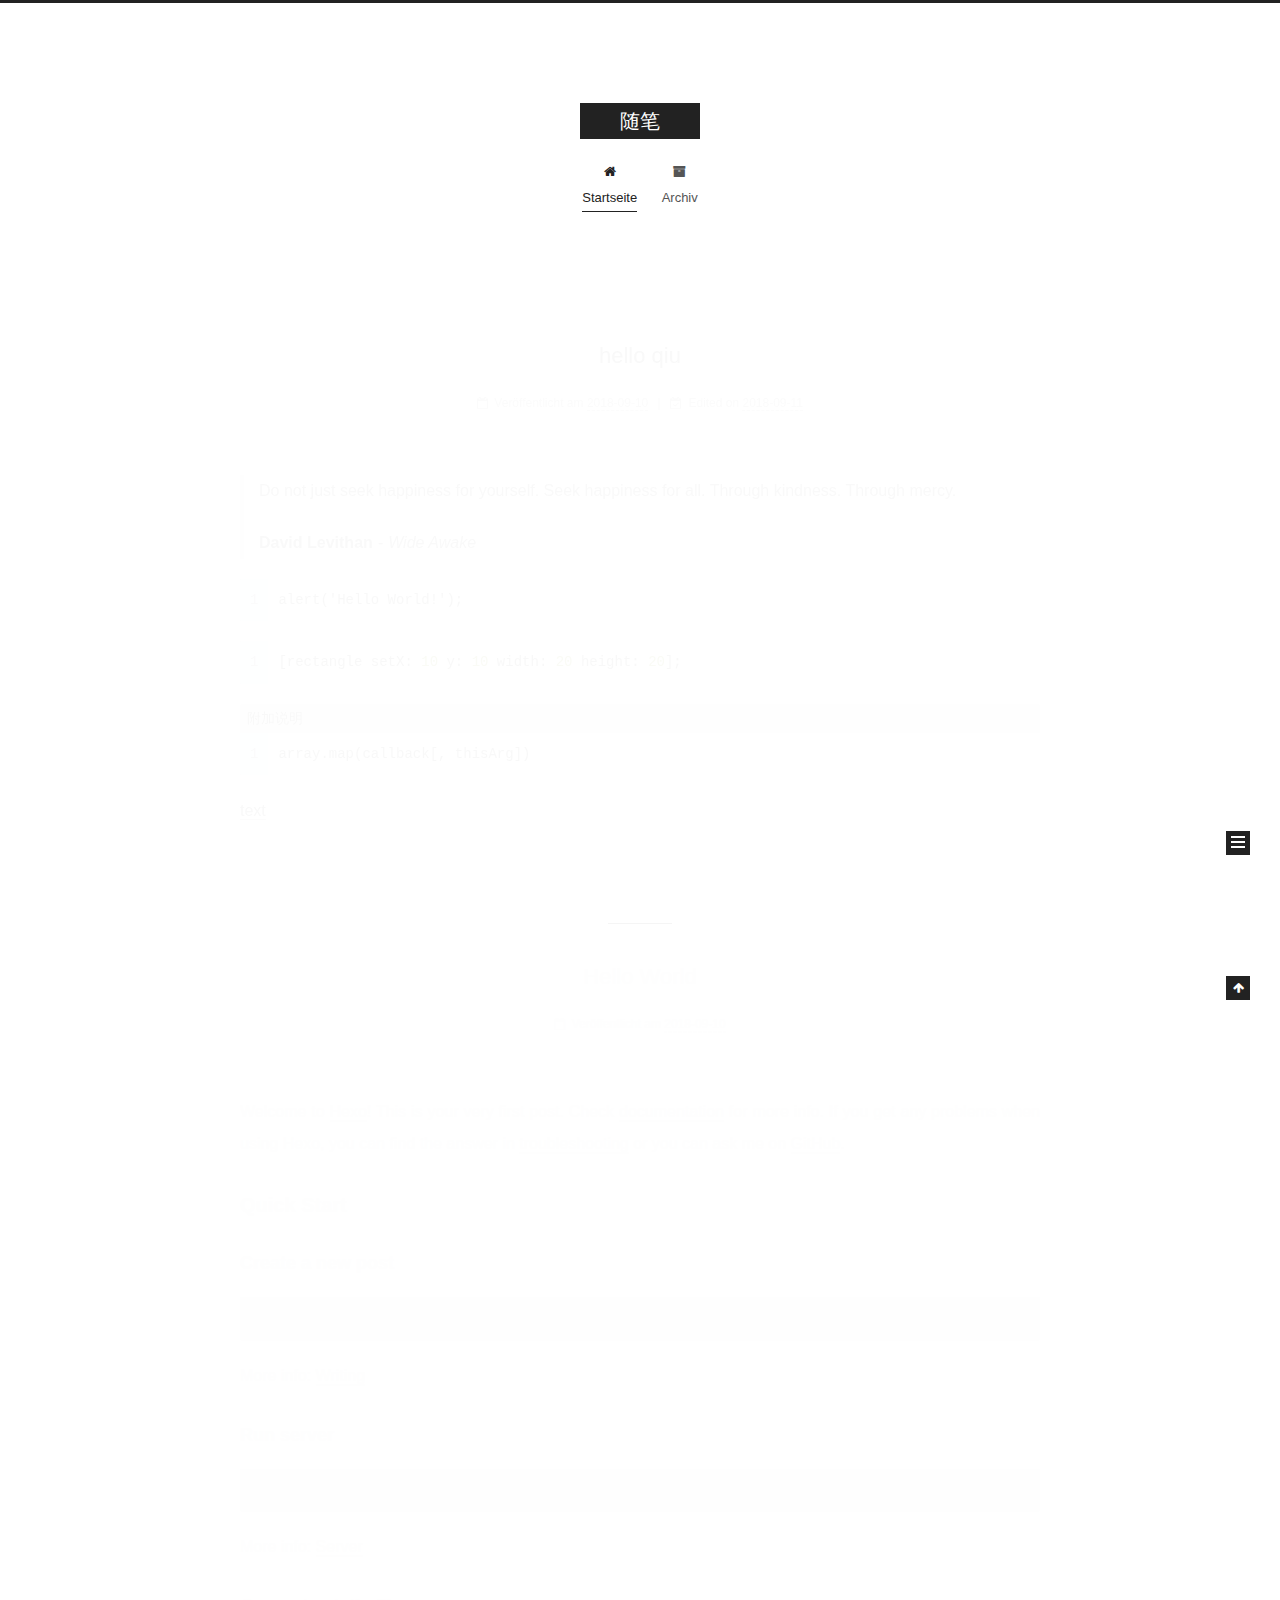
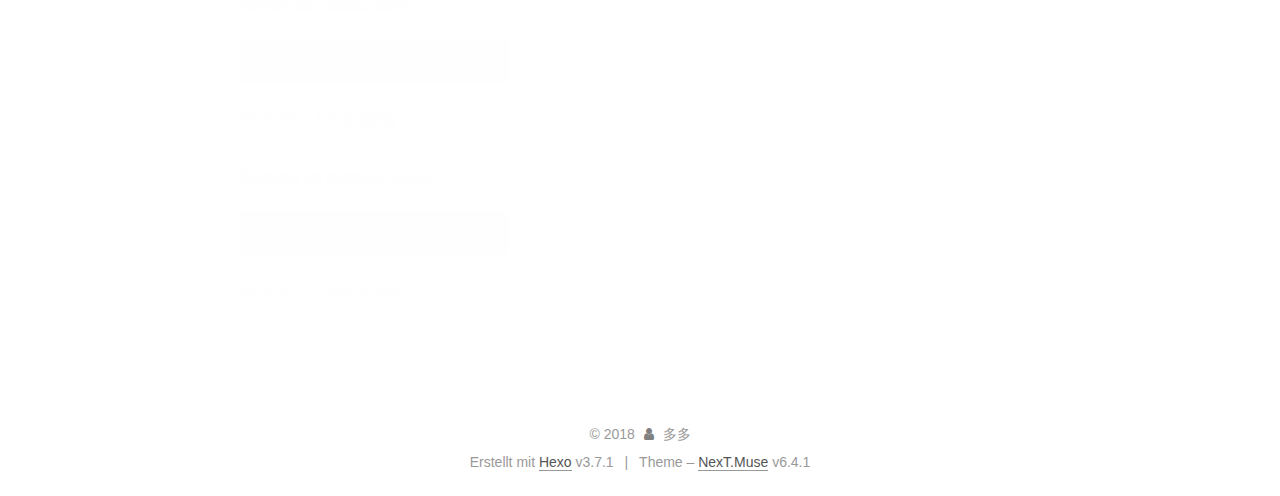
==== commit ea591907: "Site updated: 2018-09-11 17:54:18" ====
--- a/index.html
+++ b/index.html
@@ -14,7 +14,7 @@
   
 
 
-<html class="theme-next muse use-motion" lang="">
+<html class="theme-next muse use-motion" lang="zh-Hans">
 <head>
   <meta charset="UTF-8"/>
 <meta http-equiv="X-UA-Compatible" content="IE=edge" />
@@ -108,13 +108,16 @@
 
 
 
-  <meta property="og:type" content="website">
-<meta property="og:title" content="Hexo">
+  <meta name="description" content="随便写点什么">
+<meta property="og:type" content="website">
+<meta property="og:title" content="随笔">
 <meta property="og:url" content="http://yoursite.com/index.html">
-<meta property="og:site_name" content="Hexo">
-<meta property="og:locale" content="default">
+<meta property="og:site_name" content="随笔">
+<meta property="og:description" content="随便写点什么">
+<meta property="og:locale" content="zh-Hans">
 <meta name="twitter:card" content="summary">
-<meta name="twitter:title" content="Hexo">
+<meta name="twitter:title" content="随笔">
+<meta name="twitter:description" content="随便写点什么">
 
 
 
@@ -131,7 +134,7 @@
   };
 </script>
 
-  <title>Hexo</title>
+  <title>随笔</title>
   
 
 
@@ -171,7 +174,7 @@
 
 </head>
 
-<body itemscope itemtype="http://schema.org/WebPage" lang="default">
+<body itemscope itemtype="http://schema.org/WebPage" lang="zh-Hans">
 
   
   
@@ -190,7 +193,7 @@
     <div class="custom-logo-site-title">
       <a href="/" class="brand" rel="start">
         <span class="logo-line-before"><i></i></span>
-        <span class="site-title">Hexo</span>
+        <span class="site-title">随笔</span>
         <span class="logo-line-after"><i></i></span>
       </a>
     </div>
@@ -281,12 +284,12 @@
 
     <span hidden itemprop="author" itemscope itemtype="http://schema.org/Person">
       <meta itemprop="name" content="多多">
-      <meta itemprop="description" content="">
+      <meta itemprop="description" content="随便写点什么">
       <meta itemprop="image" content="/images/avatar.gif">
     </span>
 
     <span hidden itemprop="publisher" itemscope itemtype="http://schema.org/Organization">
-      <meta itemprop="name" content="Hexo">
+      <meta itemprop="name" content="随笔">
     </span>
 
     
@@ -327,6 +330,22 @@
             
 
             
+              
+
+              
+                
+                <span class="post-meta-divider">|</span>
+                
+
+                <span class="post-meta-item-icon">
+                  <i class="fa fa-calendar-check-o"></i>
+                </span>
+                
+                  <span class="post-meta-item-text">Edited on</span>
+                
+                <time title="Updated at: 2018-09-11 17:53:32" itemprop="dateModified" datetime="2018-09-11T17:53:32+08:00">2018-09-11</time>
+              
+            
           </span>
 
           
@@ -359,7 +378,13 @@
       
         
           
-            
+            <blockquote><p>Do not just seek happiness for yourself. Seek happiness for all. Through kindness. Through mercy.</p>
+<footer><strong>David Levithan</strong><cite>Wide Awake</cite></footer></blockquote>
+<figure class="highlight plain"><table><tr><td class="gutter"><pre><span class="line">1</span><br></pre></td><td class="code"><pre><span class="line">alert(&apos;Hello World!&apos;);</span><br></pre></td></tr></table></figure>
+<figure class="highlight objc"><table><tr><td class="gutter"><pre><span class="line">1</span><br></pre></td><td class="code"><pre><span class="line">[rectangle setX: <span class="number">10</span> y: <span class="number">10</span> width: <span class="number">20</span> height: <span class="number">20</span>];</span><br></pre></td></tr></table></figure>
+<figure class="highlight plain"><figcaption><span>附加说明</span></figcaption><table><tr><td class="gutter"><pre><span class="line">1</span><br></pre></td><td class="code"><pre><span class="line">array.map(callback[, thisArg])</span><br></pre></td></tr></table></figure>
+<a href="https://www.baidu.com/" target="_blank" rel="noopener">text</a>
+
           
         
       
@@ -416,12 +441,12 @@
 
     <span hidden itemprop="author" itemscope itemtype="http://schema.org/Person">
       <meta itemprop="name" content="多多">
-      <meta itemprop="description" content="">
+      <meta itemprop="description" content="随便写点什么">
       <meta itemprop="image" content="/images/avatar.gif">
     </span>
 
     <span hidden itemprop="publisher" itemscope itemtype="http://schema.org/Organization">
-      <meta itemprop="name" content="Hexo">
+      <meta itemprop="name" content="随笔">
     </span>
 
     
@@ -574,7 +599,7 @@
           <div class="site-author motion-element" itemprop="author" itemscope itemtype="http://schema.org/Person">
             
               <p class="site-author-name" itemprop="name">多多</p>
-              <p class="site-description motion-element" itemprop="description"></p>
+              <p class="site-description motion-element" itemprop="description">随便写点什么</p>
           </div>
 
           
